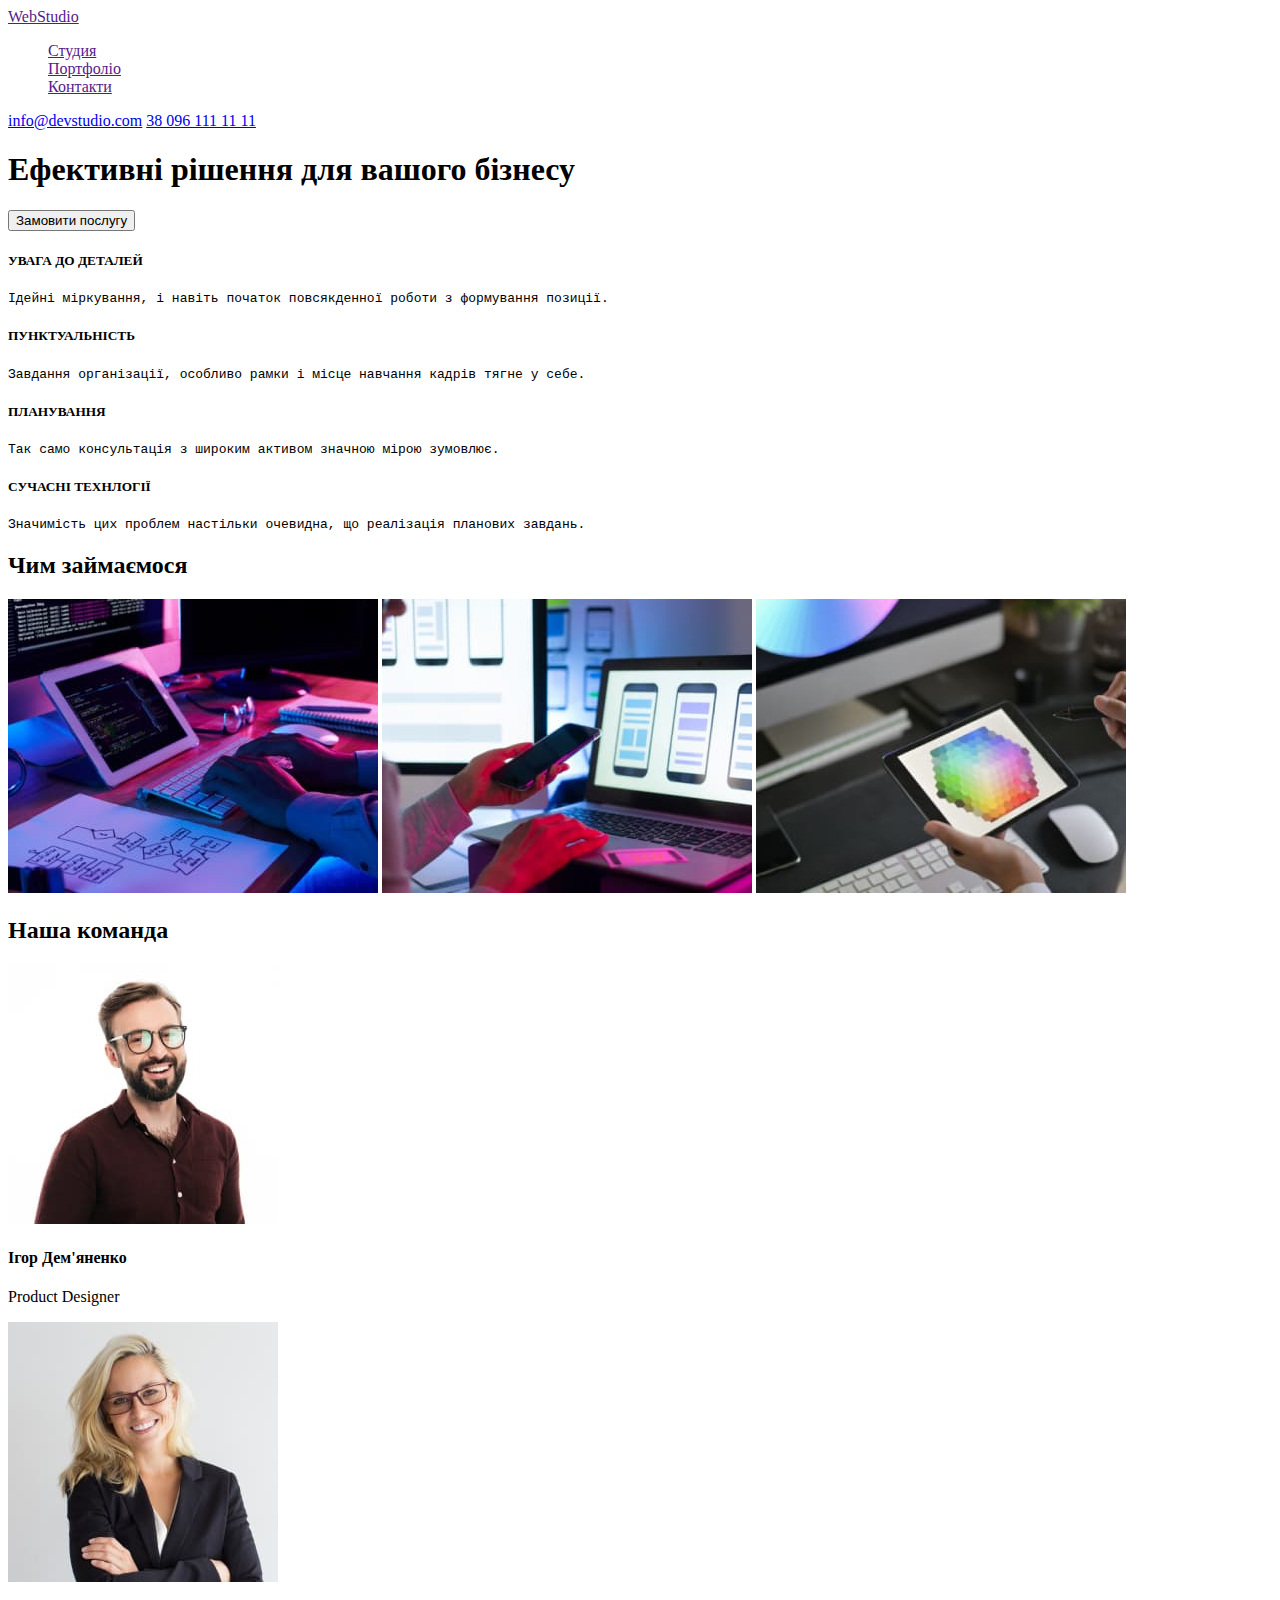
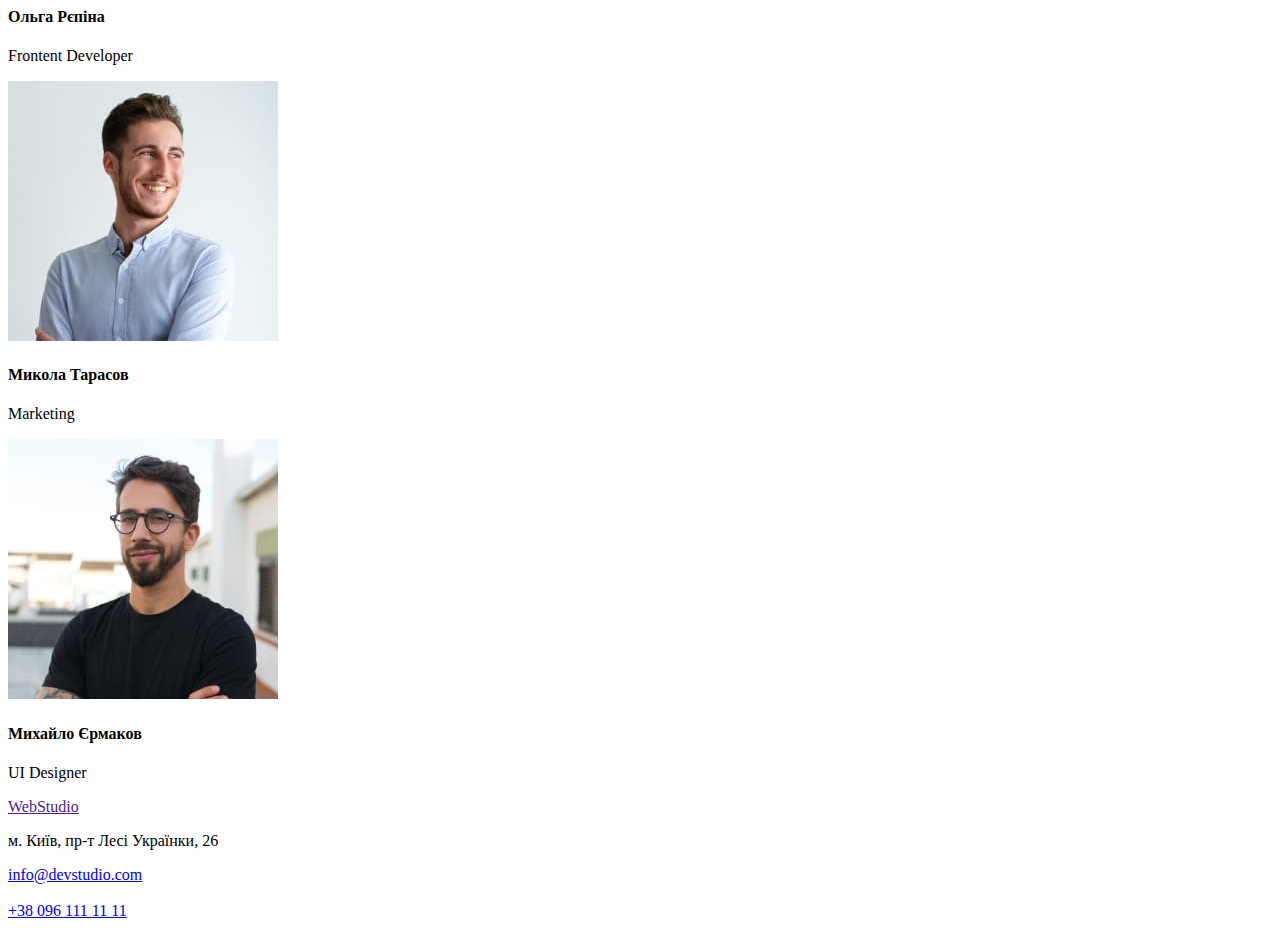
==== index.html @ f6956dd5 "Add files via upload" ====
<!DOCTYPE html>
<html>

<head>
    <meta charset="UTF-8">
    <meta http-equiv="X-UA-Compatible" content="IE=edge">
    <meta name="viewport" content="width=device-width, initial-scale=1.0">
    <title>Главная</title>
</head>

<body>
    <header>
        <a href="">WebStudio</a>
        <nav>
            <ul type="none">
                <li><a href="">Студия</a></li>
                <li><a href="">Портфоліо</a></li>
                <li><a href="">Контакти</a></li>
            </ul>
        </nav>
            <a href="mailto:info@devstudio.com">info@devstudio.com</a>
            <a href="tel:+38 096 111 11 11">38 096 111 11 11</a>
    </header>
    <main>
        <div>
            <h1>Ефективні рішення для вашого бізнесу</h1>
            <button type="button">Замовити послугу</button>
        </div>
        <div>
            <h5>УВАГА ДО ДЕТАЛЕЙ</h5>
            <pre>Ідейні міркування, і навіть початок повсякденної роботи з формування позиції.</pre>
        </div>
        <div>
            <h5>ПУНКТУАЛЬНІСТЬ</h5>
            <pre>Завдання організації, особливо рамки і місце навчання кадрів тягне у себе.</pre>
        </div>
        <div>
            <h5>ПЛАНУВАННЯ</h5>
            <pre>Так само консультація з широким активом значною мірою зумовлює.</pre>
        </div>
        <div>
            <h5>СУЧАСНІ ТЕХНЛОГІЇ</h5>
            <pre>Значимість цих проблем настільки очевидна, що реалізація планових завдань.</pre>
        </div>
        <h2>Чим займаємося</h2>
        <img src="images/img1(1).jpg" wight="370" height="294" />
        <img src="images/img2(1).jpg" wight="370" height="294"/>
        <img src="images/img3(1).jpg" wight="370" height="294" />
        <div>
            <h2>Наша команда</h2>
            <span>
                <img src="images/img1(2).jpg" alt="Ігор Дем'яненко" wight="270" heigth="260" />
                <h4>Ігор Дем'яненко</h4>
                <p>Product Designer</p>
            </span>
            <span>
                <img src="images/img2(2).jpg" alt="Ольга Рєпіна" wight="270" heigth="260" />
                <h4>Ольга Рєпіна</h4>
                <p>Frontent Developer</p>
            </span>
            <span>
                <img src="images/img3(2).jpg" alt="Микола Тарасов" wight="270" heigth="260" />
                <h4>Микола Тарасов</h4>
                <p>Marketing</p>
            </span>
            <span>
                <img src="images/img4(2).jpg" alt="Михайло Єрмаков" wight="270" heigth="260" />
                <h4>Михайло Єрмаков</h4>
                <p>UI Designer</p>
            </span>
        </div>
    </main>
    <footer>
        <div>
            <a href="">WebStudio</a> <br>
            <adress>
                <p>м. Київ, пр-т Лесі Українки, 26</p>
                <a href="mailto:info@devstudio.com">info@devstudio.com</a> <br><br>
                <a href="tel:+38 096 111 11 11">+38 096 111 11 11</a>
            </adress>
        </div>
    </footer>
</body>

</html>
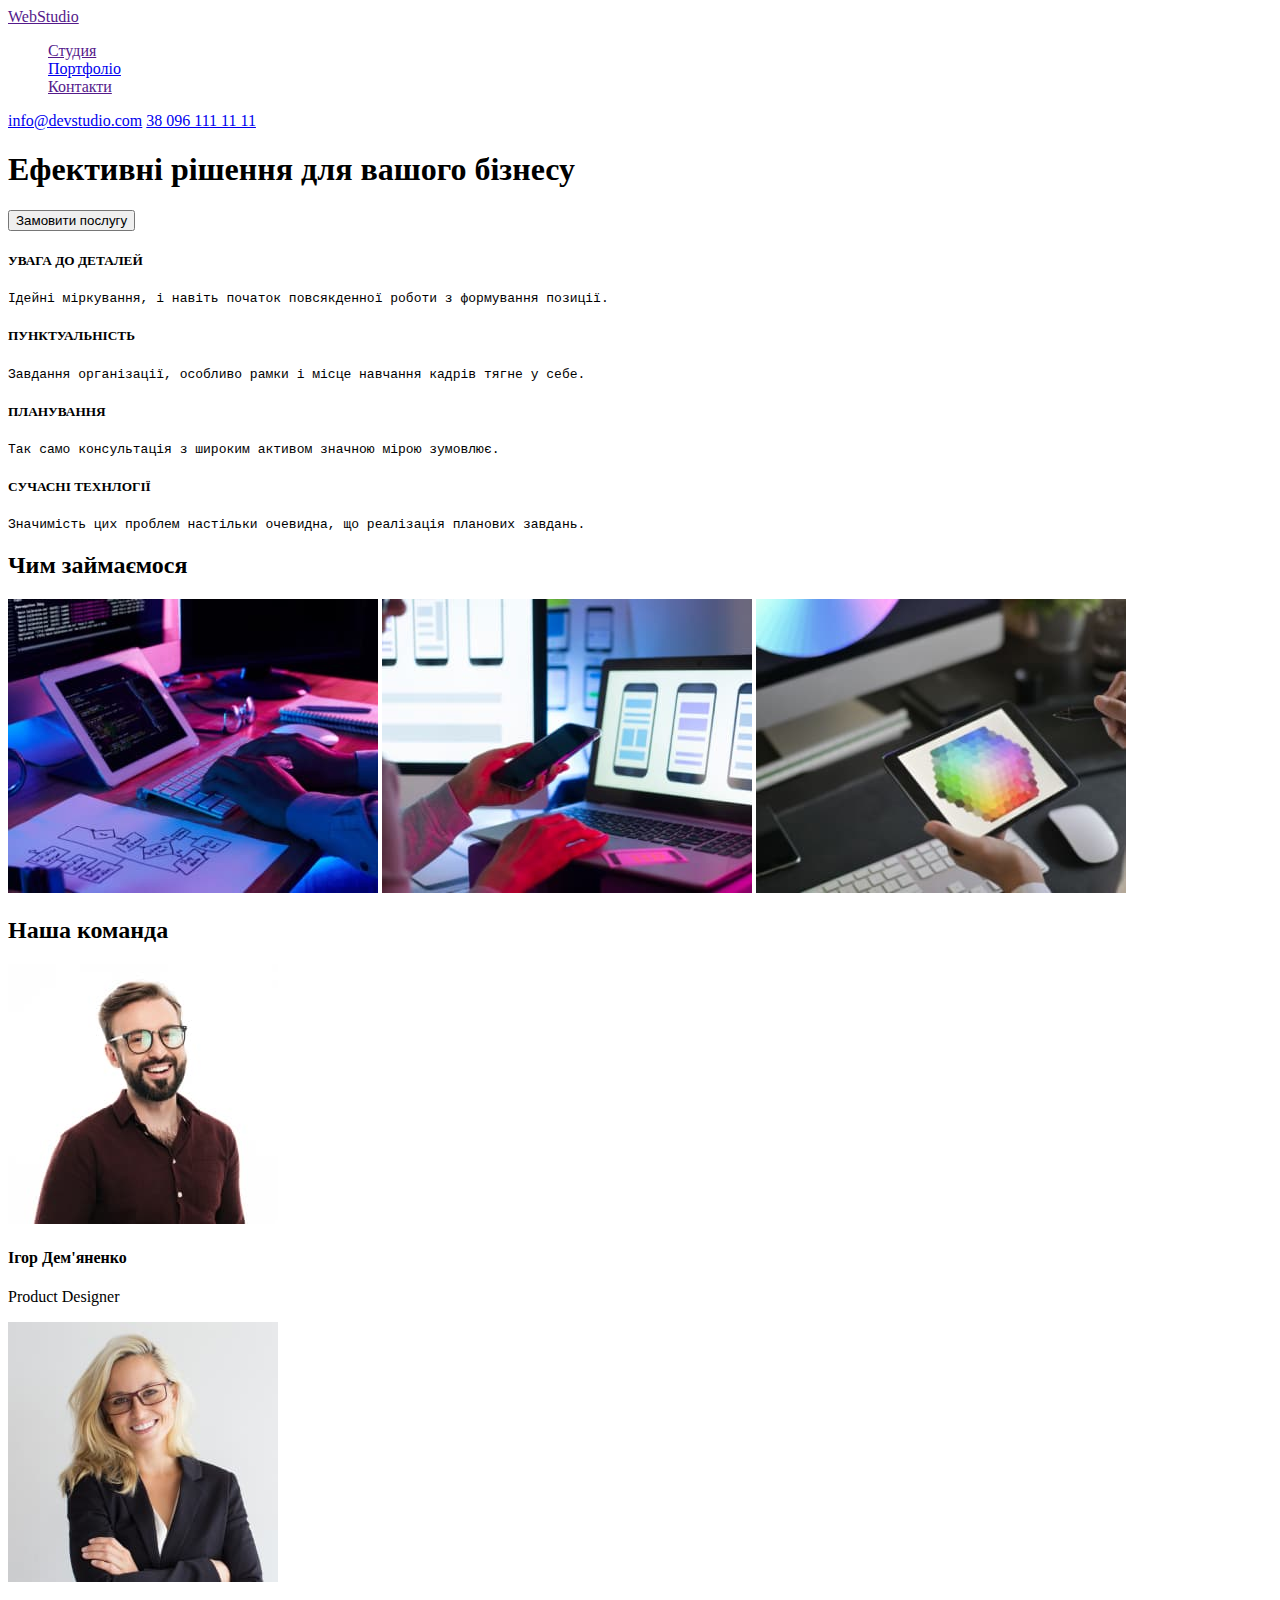
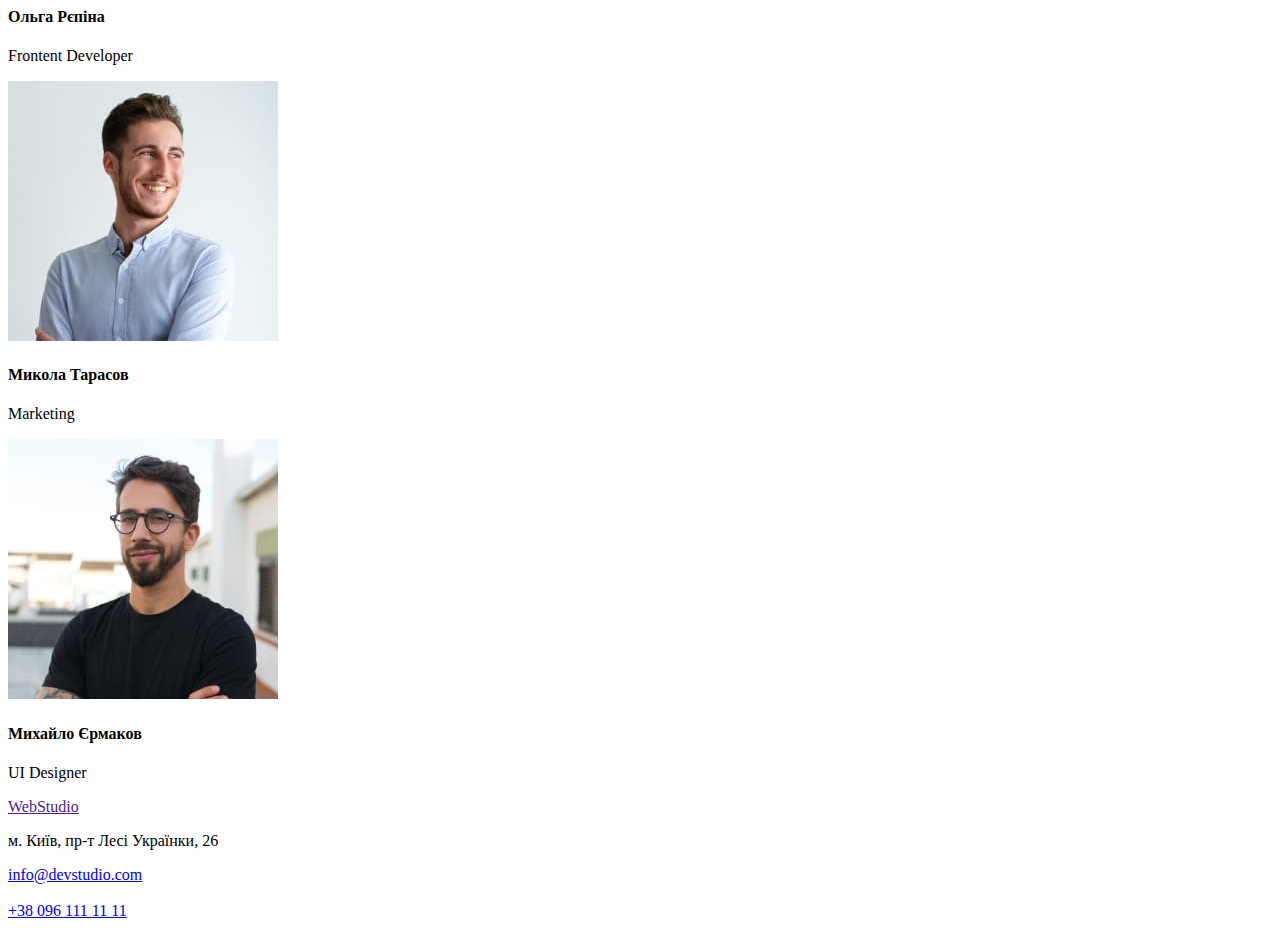
==== commit 698218a8: "Сделал набросок страниц" ====
--- a/index.html
+++ b/index.html
@@ -6,15 +6,17 @@
     <meta http-equiv="X-UA-Compatible" content="IE=edge">
     <meta name="viewport" content="width=device-width, initial-scale=1.0">
     <title>Главная</title>
+
+    <link rel="stylesheet" href="css/style.css">
 </head>
 
 <body>
     <header>
-        <a href="">WebStudio</a>
+        <a class="logo" href="">WebStudio</a>
         <nav>
-            <ul type="none">
+            <ul class="navigation" type="none">
                 <li><a href="">Студия</a></li>
-                <li><a href="">Портфоліо</a></li>
+                <li><a href="portfolio.html">Портфоліо</a></li>
                 <li><a href="">Контакти</a></li>
             </ul>
         </nav>
@@ -22,9 +24,9 @@
             <a href="tel:+38 096 111 11 11">38 096 111 11 11</a>
     </header>
     <main>
-        <div>
+        <div class="">
             <h1>Ефективні рішення для вашого бізнесу</h1>
-            <button type="button">Замовити послугу</button>
+            <button clas="button" type="button">Замовити послугу</button>
         </div>
         <div>
             <h5>УВАГА ДО ДЕТАЛЕЙ</h5>
@@ -46,7 +48,7 @@
         <img src="images/img1(1).jpg" wight="370" height="294" />
         <img src="images/img2(1).jpg" wight="370" height="294"/>
         <img src="images/img3(1).jpg" wight="370" height="294" />
-        <div>
+        <div class="team">
             <h2>Наша команда</h2>
             <span>
                 <img src="images/img1(2).jpg" alt="Ігор Дем'яненко" wight="270" heigth="260" />
@@ -72,7 +74,7 @@
     </main>
     <footer>
         <div>
-            <a href="">WebStudio</a> <br>
+            <a class="logo" href="">WebStudio</a> <br>
             <adress>
                 <p>м. Київ, пр-т Лесі Українки, 26</p>
                 <a href="mailto:info@devstudio.com">info@devstudio.com</a> <br><br>
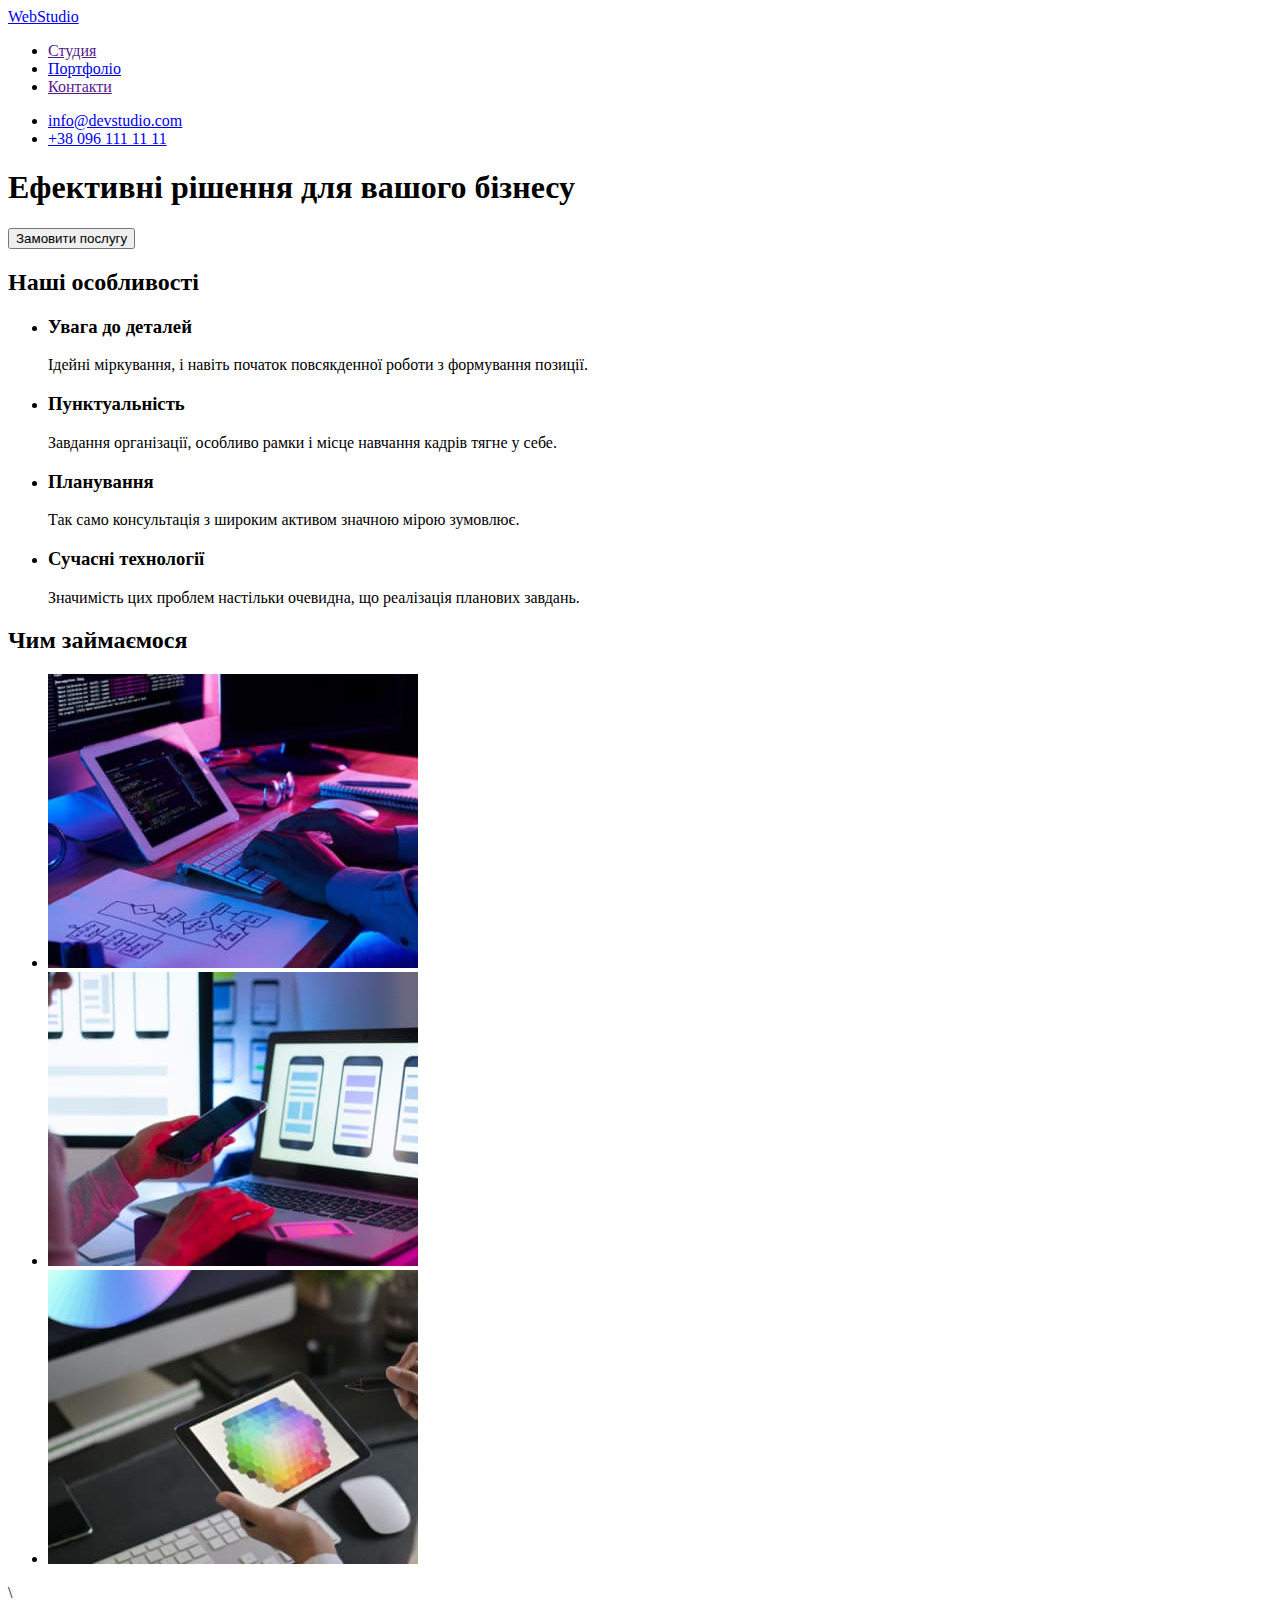
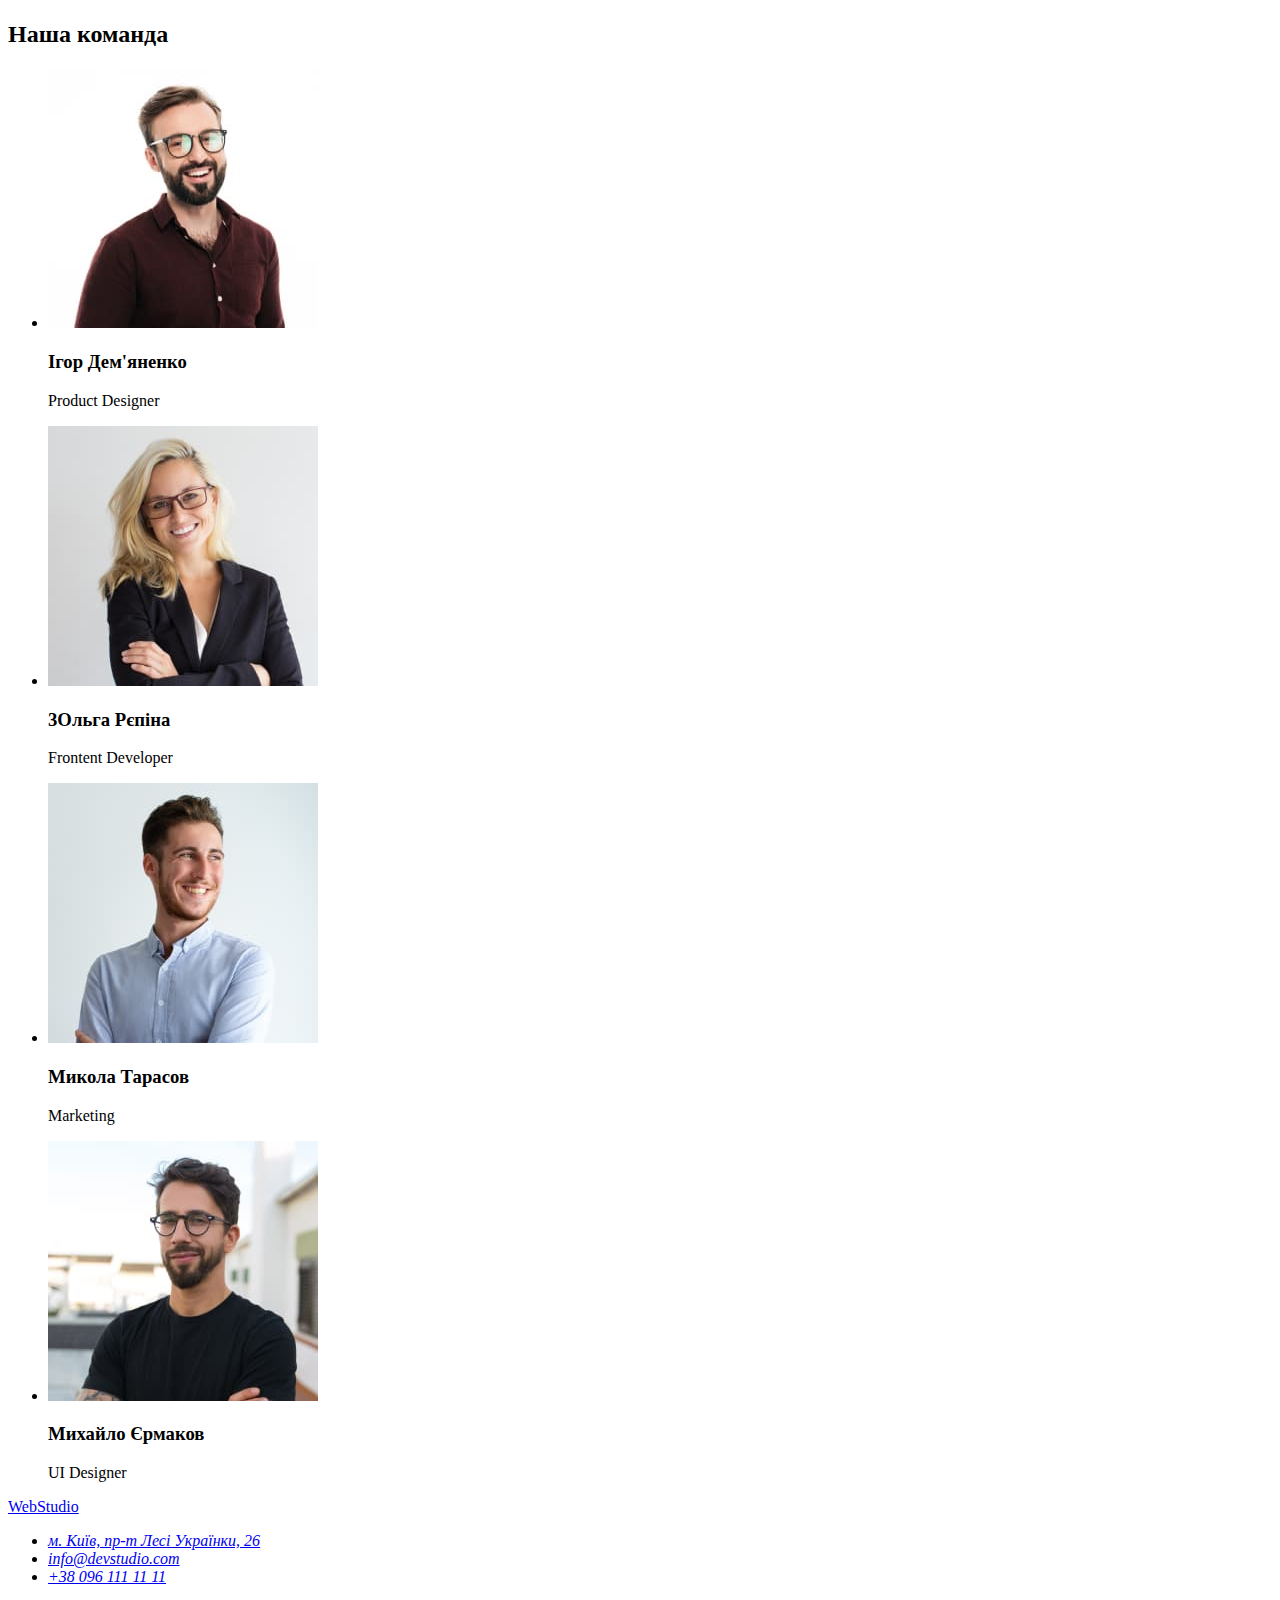
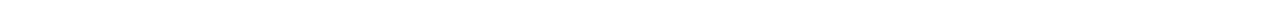
==== commit 7fcb50a7: "Создал наброски сайта" ====
--- a/index.html
+++ b/index.html
@@ -1,86 +1,100 @@
 <!DOCTYPE html>
-<html>
+<html lang="uk">
 
 <head>
     <meta charset="UTF-8">
     <meta http-equiv="X-UA-Compatible" content="IE=edge">
     <meta name="viewport" content="width=device-width, initial-scale=1.0">
     <title>Главная</title>
-
+    
     <link rel="stylesheet" href="css/style.css">
 </head>
 
 <body>
     <header>
-        <a class="logo" href="">WebStudio</a>
         <nav>
-            <ul class="navigation" type="none">
+            <a href="/">WebStudio</a>
+            <ul>
                 <li><a href="">Студия</a></li>
                 <li><a href="portfolio.html">Портфоліо</a></li>
                 <li><a href="">Контакти</a></li>
             </ul>
         </nav>
-            <a href="mailto:info@devstudio.com">info@devstudio.com</a>
-            <a href="tel:+38 096 111 11 11">38 096 111 11 11</a>
+        <ul>
+            <li><a href="mailto:info@devstudio.com">info@devstudio.com</a></li>
+            <li><a href="tel:+380961111111">+38 096 111 11 11</a></li>
+        </ul>
     </header>
     <main>
-        <div class="">
+        <section>
             <h1>Ефективні рішення для вашого бізнесу</h1>
-            <button clas="button" type="button">Замовити послугу</button>
-        </div>
-        <div>
-            <h5>УВАГА ДО ДЕТАЛЕЙ</h5>
-            <pre>Ідейні міркування, і навіть початок повсякденної роботи з формування позиції.</pre>
-        </div>
-        <div>
-            <h5>ПУНКТУАЛЬНІСТЬ</h5>
-            <pre>Завдання організації, особливо рамки і місце навчання кадрів тягне у себе.</pre>
-        </div>
-        <div>
-            <h5>ПЛАНУВАННЯ</h5>
-            <pre>Так само консультація з широким активом значною мірою зумовлює.</pre>
-        </div>
-        <div>
-            <h5>СУЧАСНІ ТЕХНЛОГІЇ</h5>
-            <pre>Значимість цих проблем настільки очевидна, що реалізація планових завдань.</pre>
-        </div>
-        <h2>Чим займаємося</h2>
-        <img src="images/img1(1).jpg" wight="370" height="294" />
-        <img src="images/img2(1).jpg" wight="370" height="294"/>
-        <img src="images/img3(1).jpg" wight="370" height="294" />
-        <div class="team">
+            <button type="button">Замовити послугу</button>
+        </section>
+        <section>
+            <h2>Наші особливості</h2>
+            <ul>
+                <li>
+                    <h3>Увага до деталей</h3>
+                    <p>Ідейні міркування, і навіть початок повсякденної роботи з формування позиції.</p>
+                </li>
+                <li>
+                    <h3>Пунктуальність</h3>
+                    <p>Завдання організації, особливо рамки і місце навчання кадрів тягне у себе.</p>
+                </li>
+                <li>
+                    <h3>Планування</h3>
+                    <p>Так само консультація з широким активом значною мірою зумовлює.</p>
+                </li>
+                <li>
+                    <h3>Сучасні технології</h3>
+                    <p>Значимість цих проблем настільки очевидна, що реалізація планових завдань.</p>
+                </li>
+            </ul>
+        </section>
+        <section>
+            <h2>Чим займаємося</h2>
+            <ul>
+                <li><img src="images/img1(1).jpg" alt="Людина друкує за комп'ютером" width="370" height="294" /></li>
+                <li><img src="images/img2(1).jpg" alt="Людина сидить за ком'ютером і шукає щось в телефоні" width="370"
+                        height="294" /></li>
+                <li><img src="images/img3(1).jpg" alt="Людина вибирає пілітру кольорів" width="370" height="294" /></li>
+            </ul>\
+        </section>
+        <section>
             <h2>Наша команда</h2>
-            <span>
-                <img src="images/img1(2).jpg" alt="Ігор Дем'яненко" wight="270" heigth="260" />
-                <h4>Ігор Дем'яненко</h4>
-                <p>Product Designer</p>
-            </span>
-            <span>
-                <img src="images/img2(2).jpg" alt="Ольга Рєпіна" wight="270" heigth="260" />
-                <h4>Ольга Рєпіна</h4>
-                <p>Frontent Developer</p>
-            </span>
-            <span>
-                <img src="images/img3(2).jpg" alt="Микола Тарасов" wight="270" heigth="260" />
-                <h4>Микола Тарасов</h4>
-                <p>Marketing</p>
-            </span>
-            <span>
-                <img src="images/img4(2).jpg" alt="Михайло Єрмаков" wight="270" heigth="260" />
-                <h4>Михайло Єрмаков</h4>
-                <p>UI Designer</p>
-            </span>
-        </div>
+            <ul>
+                <li>
+                    <img src="images/img1(2).jpg" alt="Ігор Дем'яненко" width="270" height="260" />
+                    <h3>Ігор Дем'яненко</h3>
+                    <p>Product Designer</p>
+                </li>
+                <li>
+                    <img src="images/img2(2).jpg" alt="Ольга Рєпіна" width="270" height="260" />
+                    <h3>3Ольга Рєпіна</h3>
+                    <p>Frontent Developer</p>
+                </li>
+                <li>
+                    <img src="images/img3(2).jpg" alt="Микола Тарасов" width="270" height="260" />
+                    <h3>Микола Тарасов</h3>
+                    <p>Marketing</p>
+                </li>
+                <li>
+                    <img src="images/img4(2).jpg" alt="Михайло Єрмаков" width="270" height="260" />
+                    <h3>Михайло Єрмаков</h3>
+                    <p>UI Designer</p>
+                </li>
+            </ul>
+        </section>
     </main>
     <footer>
-        <div>
-            <a class="logo" href="">WebStudio</a> <br>
-            <adress>
-                <p>м. Київ, пр-т Лесі Українки, 26</p>
-                <a href="mailto:info@devstudio.com">info@devstudio.com</a> <br><br>
-                <a href="tel:+38 096 111 11 11">+38 096 111 11 11</a>
-            </adress>
-        </div>
+        <a href="/">WebStudio</a>
+        <address>
+            <ul>
+                <li><a href="https://goo.gl/maps/a2tSCHuZYyD2cShcA">м. Київ, пр-т Лесі Українки, 26</a></li>
+                <li><a href="mailto:info@devstudio.com">info@devstudio.com</a></li>
+                <li><a href="tel:+380961111111">+38 096 111 11 11</a></li>
+            </ul>
+        </address>
     </footer>
 </body>
 
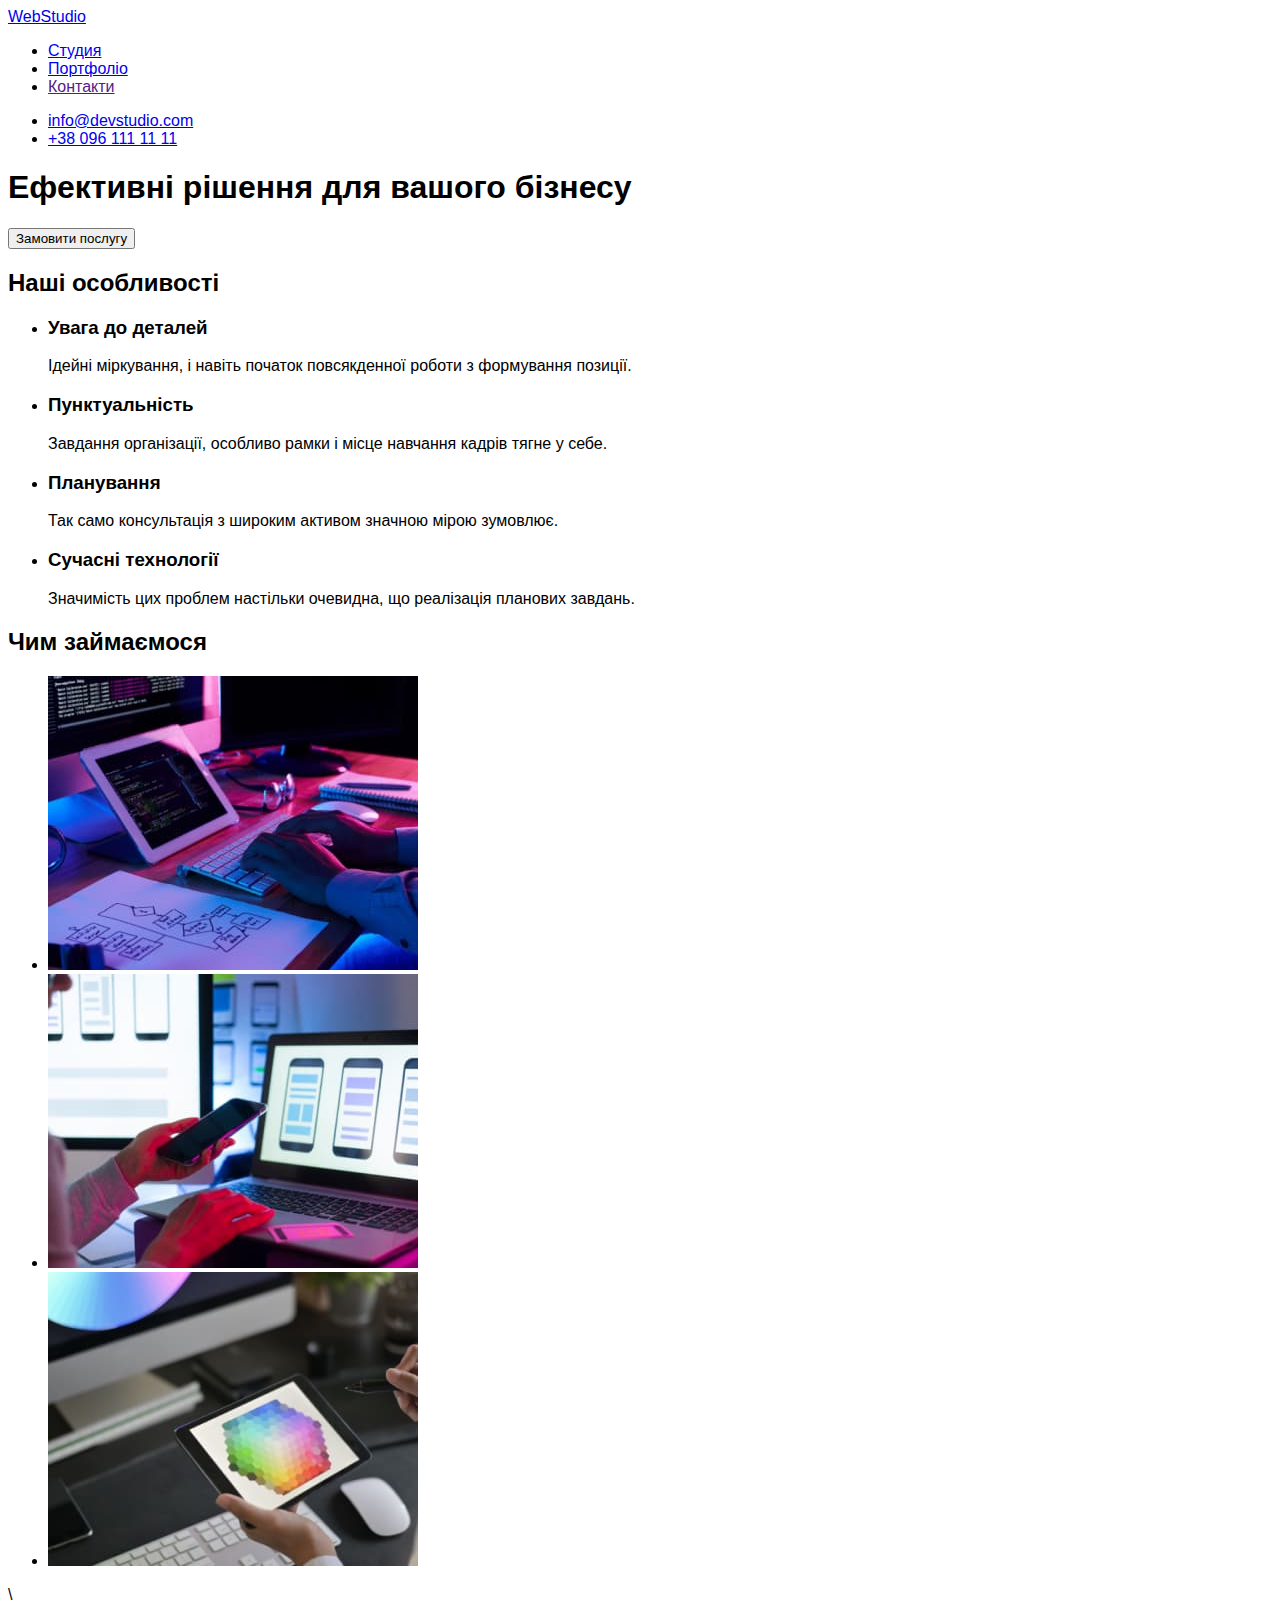
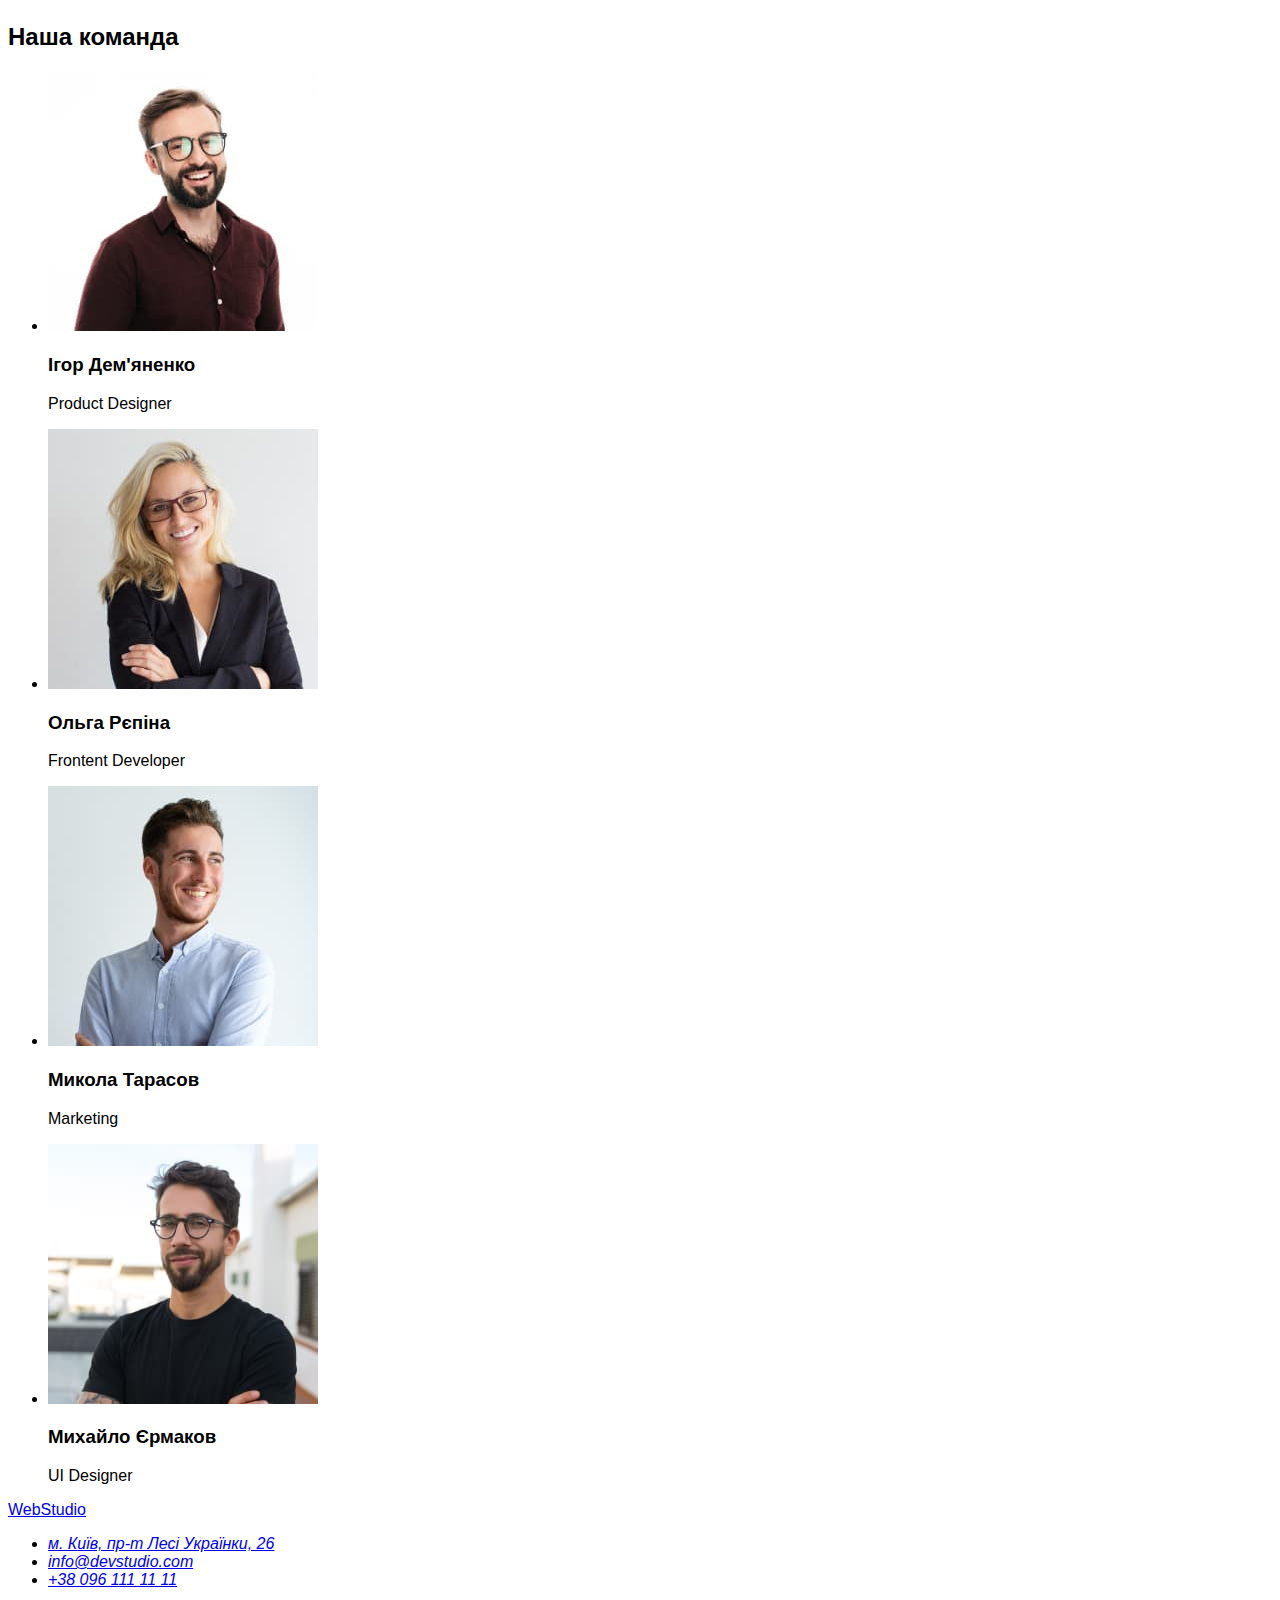
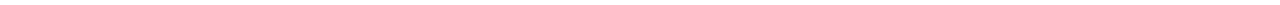
==== commit 6c1c1968: "Добавление классов" ====
--- a/index.html
+++ b/index.html
@@ -6,16 +6,16 @@
     <meta http-equiv="X-UA-Compatible" content="IE=edge">
     <meta name="viewport" content="width=device-width, initial-scale=1.0">
     <title>Главная</title>
-    
+    <link rel="stylesheet" href="https://fonts.google.com/share?selection.family=Raleway:wght@700%7CRoboto:wght@400;500;700;900">
     <link rel="stylesheet" href="css/style.css">
 </head>
 
 <body>
     <header>
         <nav>
-            <a href="/">WebStudio</a>
-            <ul>
-                <li><a href="">Студия</a></li>
+            <a class="logo" href="/">WebStudio</a>
+            <ul class="nav">
+                <li><a href="index.html">Студия</a></li>
                 <li><a href="portfolio.html">Портфоліо</a></li>
                 <li><a href="">Контакти</a></li>
             </ul>
@@ -26,11 +26,11 @@
         </ul>
     </header>
     <main>
-        <section>
-            <h1>Ефективні рішення для вашого бізнесу</h1>
-            <button type="button">Замовити послугу</button>
+        <section class="section-one">
+            <h1 class="lead">Ефективні рішення для вашого бізнесу</h1>
+            <button class="button" type="button">Замовити послугу</button>
         </section>
-        <section>
+        <section class="info">
             <h2>Наші особливості</h2>
             <ul>
                 <li>
@@ -51,35 +51,61 @@
                 </li>
             </ul>
         </section>
-        <section>
+        <section class="info-work">
             <h2>Чим займаємося</h2>
             <ul>
-                <li><img src="images/img1(1).jpg" alt="Людина друкує за комп'ютером" width="370" height="294" /></li>
-                <li><img src="images/img2(1).jpg" alt="Людина сидить за ком'ютером і шукає щось в телефоні" width="370"
-                        height="294" /></li>
-                <li><img src="images/img3(1).jpg" alt="Людина вибирає пілітру кольорів" width="370" height="294" /></li>
+                <li>
+                    <img src="images/img1(1).jpg" 
+                        alt="Людина друкує за комп'ютером" 
+                        width="370" 
+                        height="294" />
+                </li>
+                <li>
+                    <img src="images/img2(1).jpg" 
+                        alt="Людина сидить за ком'ютером і шукає щось в телефоні" 
+                        width="370"
+                        height="294" />
+                </li>
+                <li>
+                    <img src="images/img3(1).jpg" 
+                        alt="Людина вибирає пілітру кольорів" 
+                        width="370" 
+                        height="294" />
+                </li>
             </ul>\
         </section>
-        <section>
+        <section class="section-four">
             <h2>Наша команда</h2>
-            <ul>
+            <ul сlass="team">
                 <li>
-                    <img src="images/img1(2).jpg" alt="Ігор Дем'яненко" width="270" height="260" />
+                    <img src="images/img1(2).jpg" 
+                        alt="Ігор Дем'яненко" 
+                        width="270" 
+                        height="260" />
                     <h3>Ігор Дем'яненко</h3>
                     <p>Product Designer</p>
                 </li>
                 <li>
-                    <img src="images/img2(2).jpg" alt="Ольга Рєпіна" width="270" height="260" />
-                    <h3>3Ольга Рєпіна</h3>
+                    <img src="images/img2(2).jpg" 
+                        alt="Ольга Рєпіна" 
+                        width="270" 
+                        height="260" />
+                    <h3>Ольга Рєпіна</h3>
                     <p>Frontent Developer</p>
                 </li>
                 <li>
-                    <img src="images/img3(2).jpg" alt="Микола Тарасов" width="270" height="260" />
+                    <img src="images/img3(2).jpg" 
+                        alt="Микола Тарасов" 
+                        width="270" 
+                        height="260" />
                     <h3>Микола Тарасов</h3>
                     <p>Marketing</p>
                 </li>
                 <li>
-                    <img src="images/img4(2).jpg" alt="Михайло Єрмаков" width="270" height="260" />
+                    <img src="images/img4(2).jpg" 
+                        alt="Михайло Єрмаков" 
+                        width="270" 
+                        height="260" />
                     <h3>Михайло Єрмаков</h3>
                     <p>UI Designer</p>
                 </li>
@@ -87,10 +113,10 @@
         </section>
     </main>
     <footer>
-        <a href="/">WebStudio</a>
+        <a class="logo" href="/">WebStudio</a>
         <address>
-            <ul>
-                <li><a href="https://goo.gl/maps/a2tSCHuZYyD2cShcA">м. Київ, пр-т Лесі Українки, 26</a></li>
+            <ul class="footer-info">
+                <li><a rel="noopener noreferrer nofollow" target="_blank" href="https://goo.gl/maps/a2tSCHuZYyD2cShcA">м. Київ, пр-т Лесі Українки, 26</a></li>
                 <li><a href="mailto:info@devstudio.com">info@devstudio.com</a></li>
                 <li><a href="tel:+380961111111">+38 096 111 11 11</a></li>
             </ul>
--- a/css/style.css
+++ b/css/style.css
@@ -0,0 +1,3 @@
+body {
+    font-family: Roboto, sans-serif;
+}
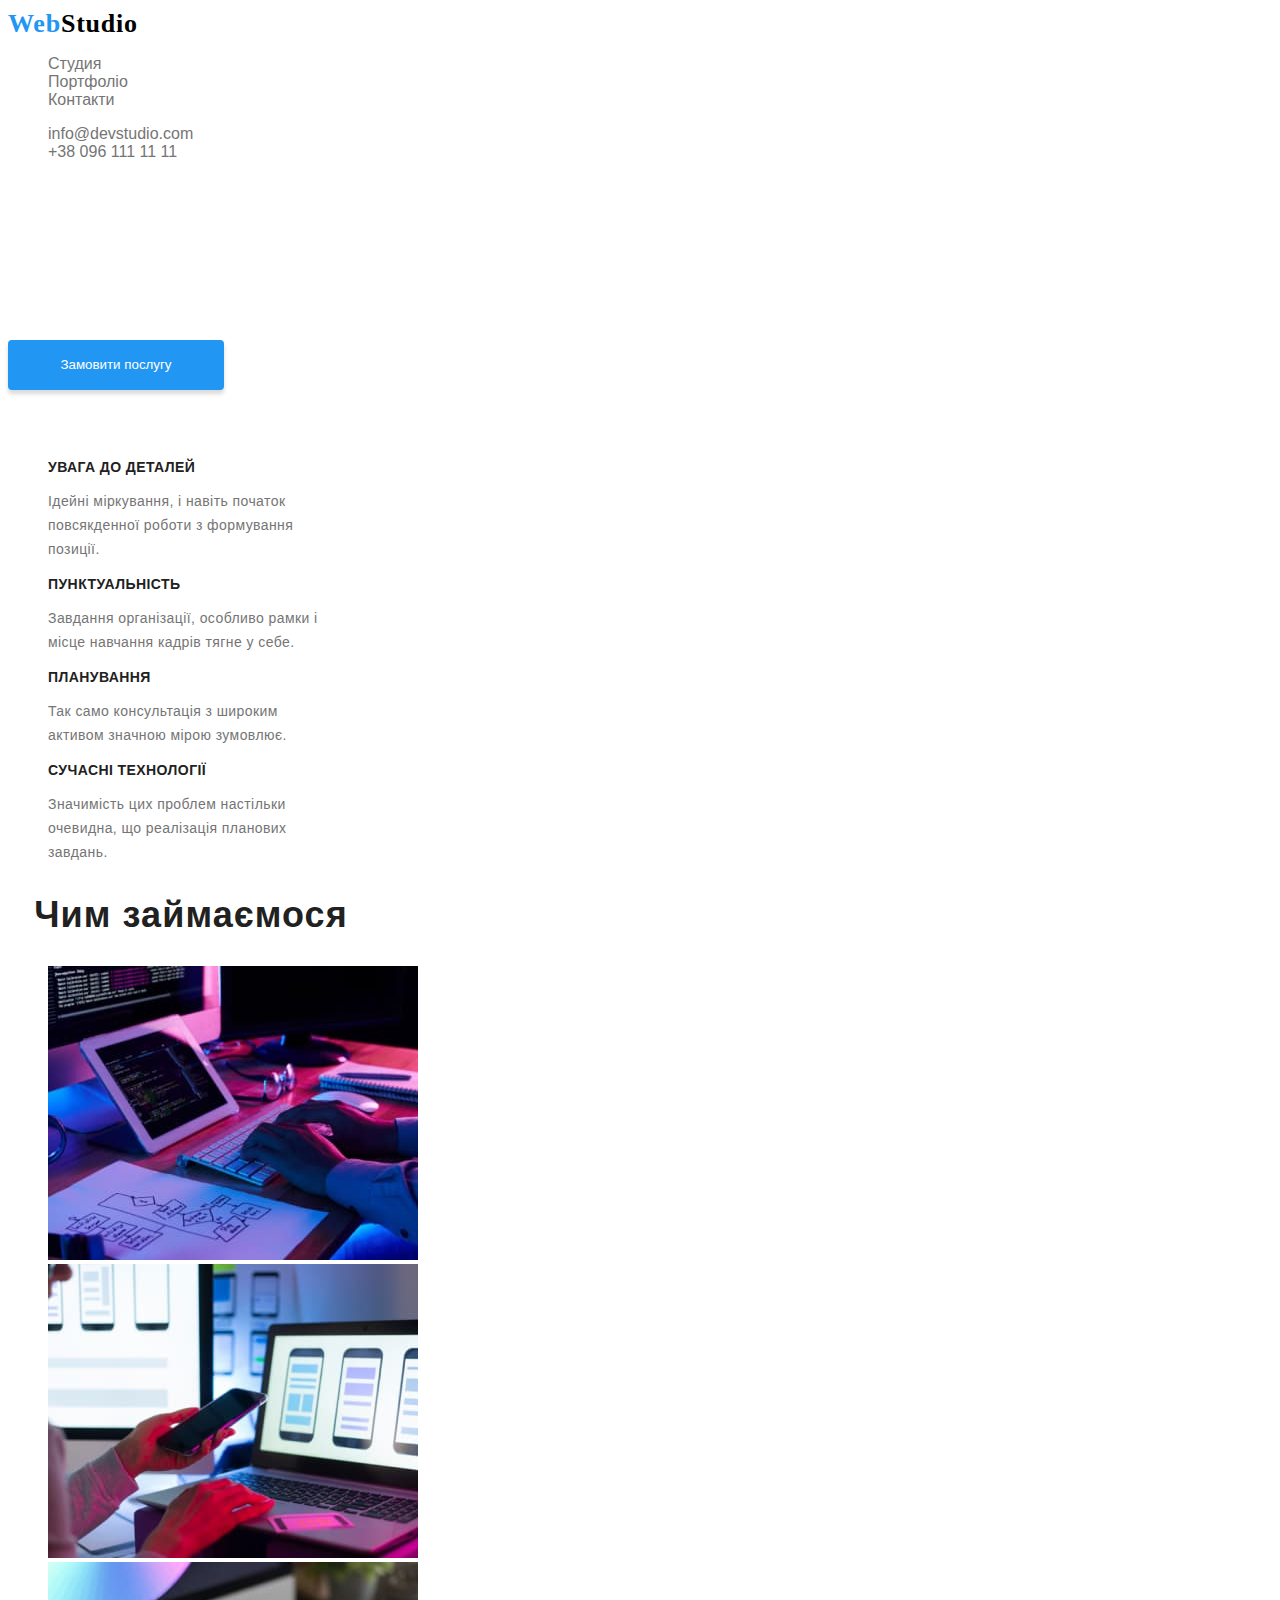
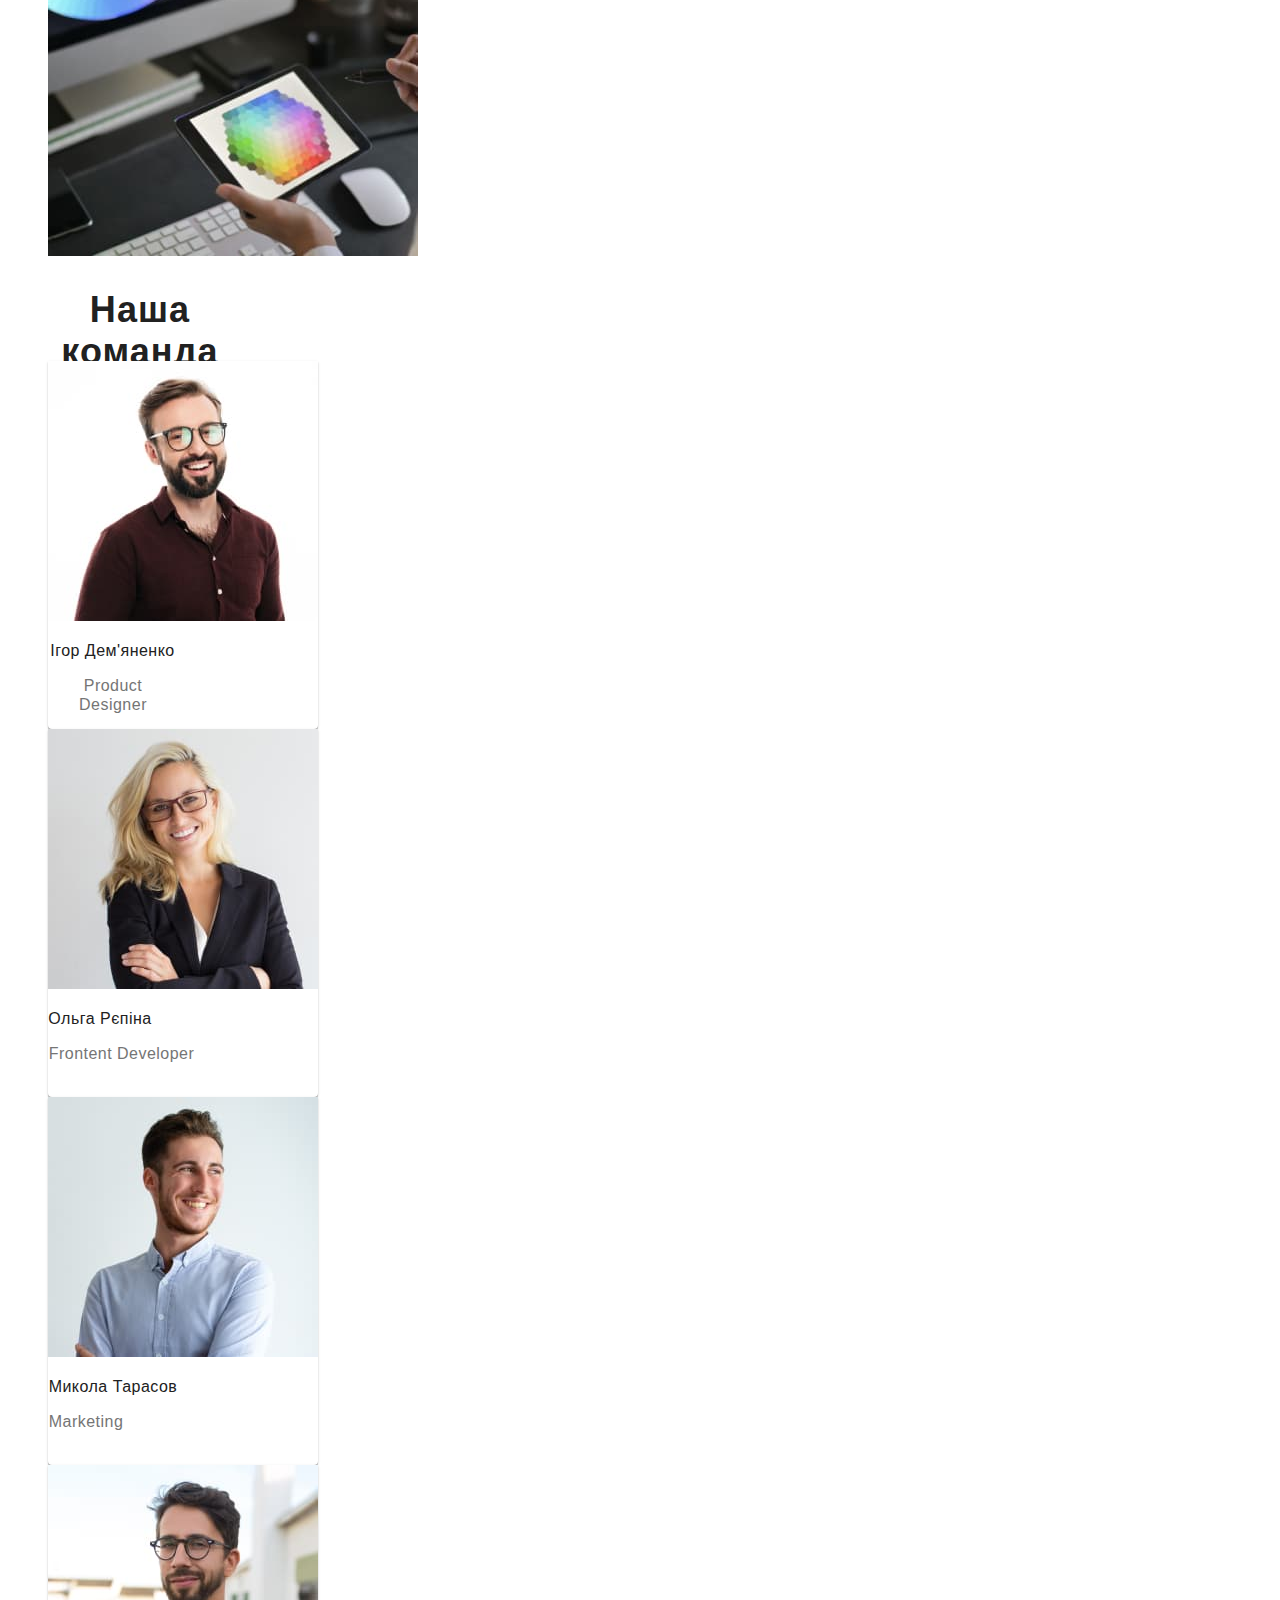
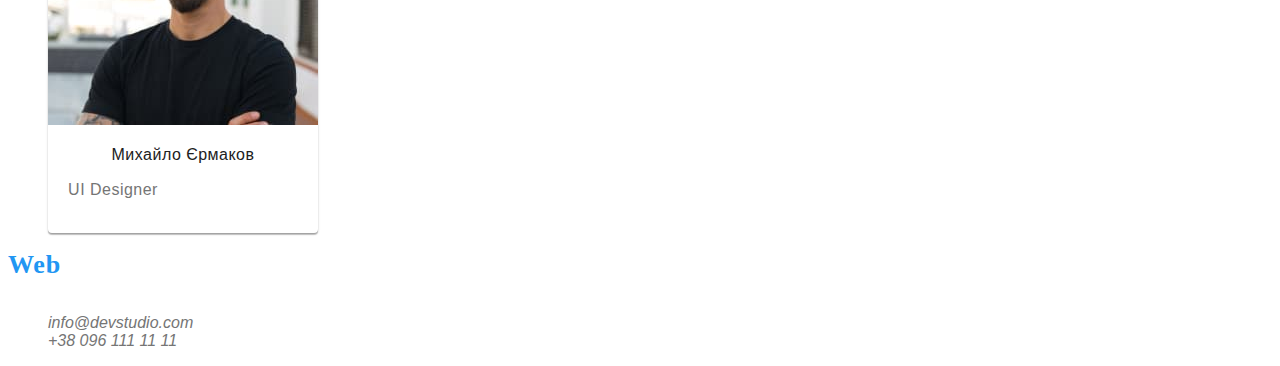
==== commit 7ff8d3f3: "Добавил все стили" ====
--- a/index.html
+++ b/index.html
@@ -13,112 +13,112 @@
 <body>
     <header>
         <nav>
-            <a class="logo" href="/">WebStudio</a>
+            <a class="logo" href="/">Web<span class="logo-color">Studio</span></a>
             <ul class="nav">
-                <li><a href="index.html">Студия</a></li>
-                <li><a href="portfolio.html">Портфоліо</a></li>
-                <li><a href="">Контакти</a></li>
+                <li><a class="link" href="index.html">Студия</a></li>
+                <li><a class="link" href="portfolio.html">Портфоліо</a></li>
+                <li><a class="link" href="">Контакти</a></li>
             </ul>
         </nav>
         <ul>
-            <li><a href="mailto:info@devstudio.com">info@devstudio.com</a></li>
-            <li><a href="tel:+380961111111">+38 096 111 11 11</a></li>
+            <li><a class="link" href="mailto:info@devstudio.com">info@devstudio.com</a></li>
+            <li><a class="link" href="tel:+380961111111">+38 096 111 11 11</a></li>
         </ul>
     </header>
     <main>
         <section class="section-one">
-            <h1 class="lead">Ефективні рішення для вашого бізнесу</h1>
+            <h1 class="section-one-heading">Ефективні рішення для вашого бізнесу</h1>
             <button class="button" type="button">Замовити послугу</button>
         </section>
-        <section class="info">
-            <h2>Наші особливості</h2>
-            <ul>
-                <li>
-                    <h3>Увага до деталей</h3>
-                    <p>Ідейні міркування, і навіть початок повсякденної роботи з формування позиції.</p>
+        <section class="section-two">
+            <h2 class="hedden">Наші особливості</h2>
+            <ul class="info">
+                <li class="section-two-list-one">
+                    <h3 class="section-two-list-one-heading section-two-heading">Увага до деталей</h3>
+                    <p class="section-two-list-one-p section-two-p">Ідейні міркування, і навіть початок повсякденної роботи з формування позиції.</p>
                 </li>
-                <li>
-                    <h3>Пунктуальність</h3>
-                    <p>Завдання організації, особливо рамки і місце навчання кадрів тягне у себе.</p>
+                <li class="section-two-list-two">
+                    <h3 class="section-two-list-two-heading section-two-heading">Пунктуальність</h3>
+                    <p class="section-two-list-two-p section-two-p">Завдання організації, особливо рамки і місце навчання кадрів тягне у себе.</p>
                 </li>
-                <li>
-                    <h3>Планування</h3>
-                    <p>Так само консультація з широким активом значною мірою зумовлює.</p>
+                <li class="section-two-list-tree">
+                    <h3 class="section-two-list-three-heading section-two-heading">Планування</h3>
+                    <p class="section-two-list-three-p section-two-p">Так само консультація з широким активом значною мірою зумовлює.</p>
                 </li>
-                <li>
-                    <h3>Сучасні технології</h3>
-                    <p>Значимість цих проблем настільки очевидна, що реалізація планових завдань.</p>
+                <li class="section-two-list-four">
+                    <h3 class="section-two-list-four-heading section-two-heading">Сучасні технології</h3>
+                    <p class="section-two-list-four-p section-two-p">Значимість цих проблем настільки очевидна, що реалізація планових завдань.</p>
                 </li>
             </ul>
         </section>
-        <section class="info-work">
-            <h2>Чим займаємося</h2>
-            <ul>
-                <li>
-                    <img src="images/img1(1).jpg" 
+        <section class="section-three">
+            <h2 class="section-three-heading">Чим займаємося</h2>
+            <ul class="work">
+                <li class="list-work-one">
+                    <img class="list-work-one-img work-img"src="images/img1(1).jpg" 
                         alt="Людина друкує за комп'ютером" 
                         width="370" 
                         height="294" />
                 </li>
-                <li>
-                    <img src="images/img2(1).jpg" 
+                <li class="list-work-two">
+                    <img class="list-work-two-img work-img" src="images/img2(1).jpg" 
                         alt="Людина сидить за ком'ютером і шукає щось в телефоні" 
                         width="370"
                         height="294" />
                 </li>
-                <li>
-                    <img src="images/img3(1).jpg" 
+                <li class="list-work-tree">
+                    <img class="list-work-three-img work-img" src="images/img3(1).jpg" 
                         alt="Людина вибирає пілітру кольорів" 
                         width="370" 
                         height="294" />
                 </li>
-            </ul>\
+            </ul>
         </section>
         <section class="section-four">
-            <h2>Наша команда</h2>
+            <h2 class="section-four-heading">Наша команда</h2>
             <ul сlass="team">
-                <li>
-                    <img src="images/img1(2).jpg" 
+                <li class="list-user-igor list-user">
+                    <img class="list-user-igor-img list-user-img" src="images/img1(2).jpg" 
                         alt="Ігор Дем'яненко" 
                         width="270" 
                         height="260" />
-                    <h3>Ігор Дем'яненко</h3>
-                    <p>Product Designer</p>
+                    <h3 class="list-user-igor-heading list-user-heading">Ігор Дем'яненко</h3>
+                    <p class="list-user-igor-p list-user-p">Product Designer</p>
                 </li>
-                <li>
-                    <img src="images/img2(2).jpg" 
+                <li class="list-user-olga list-user">
+                    <img class="list-user-olga-img list-user-img" src="images/img2(2).jpg" 
                         alt="Ольга Рєпіна" 
                         width="270" 
                         height="260" />
-                    <h3>Ольга Рєпіна</h3>
-                    <p>Frontent Developer</p>
+                    <h3 class="list-user-olga-heading list-user-heading">Ольга Рєпіна</h3>
+                    <p class="list-user-olga-p list-user-p">Frontent Developer</p>
                 </li>
-                <li>
-                    <img src="images/img3(2).jpg" 
+                <li class="list-user-mykola list-user">
+                    <img class="list-user-mykola-img list-user-img" src="images/img3(2).jpg" 
                         alt="Микола Тарасов" 
                         width="270" 
                         height="260" />
-                    <h3>Микола Тарасов</h3>
-                    <p>Marketing</p>
+                    <h3 class="list-user-mykola-heading list-user-heading">Микола Тарасов</h3>
+                    <p class="list-user-mykola-p list-user-p">Marketing</p>
                 </li>
-                <li>
-                    <img src="images/img4(2).jpg" 
+                <li class="list-user-mikhailo list-user">
+                    <img class="list-user-mikhailo-img list-user-img" src="images/img4(2).jpg" 
                         alt="Михайло Єрмаков" 
                         width="270" 
                         height="260" />
-                    <h3>Михайло Єрмаков</h3>
-                    <p>UI Designer</p>
+                    <h3 class="list-user-mikhailo-heading list-user-heading">Михайло Єрмаков</h3>
+                    <p class="list-user-mikhailo-p list-user-p">UI Designer</p>
                 </li>
             </ul>
         </section>
     </main>
     <footer>
-        <a class="logo" href="/">WebStudio</a>
+        <a class="logo" href="/">Web<span class="logo-footer-color">Studio</span></a>
         <address>
             <ul class="footer-info">
-                <li><a rel="noopener noreferrer nofollow" target="_blank" href="https://goo.gl/maps/a2tSCHuZYyD2cShcA">м. Київ, пр-т Лесі Українки, 26</a></li>
-                <li><a href="mailto:info@devstudio.com">info@devstudio.com</a></li>
-                <li><a href="tel:+380961111111">+38 096 111 11 11</a></li>
+                <li><a class="link-map" rel="noopener noreferrer nofollow" target="_blank" href="https://goo.gl/maps/a2tSCHuZYyD2cShcA">м. Київ, пр-т Лесі Українки, 26</a></li>
+                <li><a class="link" href="mailto:info@devstudio.com">info@devstudio.com</a></li>
+                <li><a class="link" href="tel:+380961111111">+38 096 111 11 11</a></li>
             </ul>
         </address>
     </footer>
--- a/css/style.css
+++ b/css/style.css
@@ -1,3 +1,408 @@
 body {
     font-family: Roboto, sans-serif;
-}
+    color: #FFFFFF;
+}
+.logo {
+        width: 145px;
+        height: 31px;
+        left: 215px;
+        top: 24px;
+    
+        font-family: 'Raleway';
+        font-weight: 700;
+        font-size: 26px;
+        line-height: 31px;
+        text-decoration: none;
+    
+        letter-spacing: 0.03em;
+    
+        color: #2196F3;
+}
+.logo:hover, .link:focus {
+    text-decoration: underline;
+}
+.logo-color {
+    color: #000000
+}
+.link {
+    color: #757575;
+    text-decoration: none;
+}
+.link:hover, .link:focus {
+    color: #2196F3;
+    text-decoration: underline;
+}
+
+/* Головна */ 
+/*1 секція */
+.section-one-heading {
+        width: 696px;
+        height: 120px;
+        left: 452px;
+        top: 280px;
+        font-weight: 900;
+        font-size: 44px;
+        line-height: 60px;
+        text-align: center;
+        letter-spacing: 0.06em;
+        text-transform: uppercase;
+        color: #FFFFFF;
+}
+.button {
+    width: 216px;
+    height: 50px;
+    left: 692px;
+    top: 430px;
+    color: #FFFFFF;
+    background: #2196F3;
+    box-shadow: 0px 4px 4px rgba(0, 0, 0, 0.15);
+    border-radius: 4px;
+    border:none;
+    cursor: pointer;
+}
+
+/* 2 секція */
+.section-two-heading {
+        width: 270px;
+        height: 16px;
+        top: 774px;
+        font-weight: 700;
+        font-size: 14px;
+        line-height: 16px;
+        letter-spacing: 0.03em;
+        text-transform: uppercase;
+        color: #212121;
+}
+.section-two-list-one-heading {
+    left: 215px;
+}
+.section-two-list-two-heading {
+    left: 515px;
+}
+.section-two-list-three-heading {
+    left: 815px;
+}
+.section-two-list-four-heading {
+    left: 1115px;
+}
+.section-two-p {
+        width: 270px;
+        top: 800px;
+        font-size: 14px;
+        line-height: 24px;
+        letter-spacing: 0.03em; 
+        color: #757575;
+}
+.section-two-list-one-p {
+    height: 72px;
+    left: 215px;
+}
+.section-two-list-two-p {
+    height: 48px;
+    left: 515px;
+}
+.section-two-list-three-p {
+    height: 48px;
+    left: 815px;
+}
+.section-two-list-four-p {
+    height: 72px;
+    left: 1115px;
+}
+
+/* 3 секція */
+.section-three-heading {
+        width: 366px;
+        height: 42px;
+        left: 617px;
+        top: 966px;
+        font-weight: 700;
+        font-size: 36px;
+        line-height: 42px;
+        text-align: center;
+        letter-spacing: 0.03em;
+        color: #212121;
+}
+.work-img {
+        width: 370px;
+        height: 294px;
+        top: 1058px;
+}
+.list-work-one-img {
+    left: 215px;
+}
+.list-work-two-img {
+    left: 615px;
+}
+.list-work-three-img {
+    left: 1015px;
+}
+
+/* 4 секція */
+.section-four-heading {
+        width: 264px;
+        height: 42px;
+        left: 668px;
+        top: 1540px;
+        font-weight: 700;
+        font-size: 36px;
+        line-height: 42px;
+        text-align: center;
+        letter-spacing: 0.03em;
+    
+        color: #212121;
+}
+.list-user {
+        width: 270px;
+        height: 368px;
+        top: 1632px;
+        background: #FFFFFF;    
+        box-shadow: 0px 1px 3px rgba(0, 0, 0, 0.12), 0px 1px 1px rgba(0, 0, 0, 0.14), 0px 2px 1px rgba(0, 0, 0, 0.2);
+        border-radius: 0px 0px 4px 4px;
+}
+.list-user-igor {
+    left: 215px;
+}
+.list-user-olga {
+    left: 515px;
+}
+.list-user-mykola {
+    left: 815px;
+}
+.list-user-mikhailo {
+    left: 1115px;
+}
+.list-user-heading {
+        height: 19px;
+        top: 1922px;
+        font-weight: 500;
+        font-size: 16px;
+        line-height: 19px;
+        text-align: center;
+        letter-spacing: 0.03em;
+        color: #212121;
+}
+.list-user-igor-heading {
+    width: 129px;
+    left: 286px;
+}
+.list-user-olga-heading {
+    width: 104px;
+    left: 598px;
+}
+.list-user-mykola-heading {
+    width: 130px;
+    left: 885px;
+}
+.list-user-mikhail-heading {
+    width: 145px;
+    left: 1178px;
+}
+.list-user-p {
+    width: 130px;
+        height: 19px;
+        left: 285px;
+        top: 1951px;
+        font-size: 16px;
+        line-height: 19px;
+        text-align: center;
+        letter-spacing: 0.03em;
+        color: #757575;
+}
+.list-user-igor-p {
+    width: 130px;
+    left: 285px;
+}
+.list-user-olga-p {
+    width: 147px;
+    left: 577px;
+}
+.list-user-mykola-p {
+    width: 76px;
+    left: 912px;
+}
+.list-user-mikhail-p {
+    width: 87px;
+    left: 1207px;
+}
+/* Портфоліо*/
+.button-portfolio {  
+        width: 125px;
+        height: 38px;
+        left: 593px;
+        top: 174px;
+        background: #F5F4FA;
+        border-radius: 4px;    
+        border: none;   
+        cursor: pointer;
+}
+.button-portfolio:active {
+    color: #FFFFFF;
+    background: #2196F3;   
+}
+.button-portfolio-one {
+    width: 73px;
+    left: 512px;
+}
+.button-portfolio-two {
+    width: 125px;
+    left: 593px;
+}
+.button-portfolio-three {
+    width: 112px;
+    left: 726px;
+}
+.button-portfolio-four {
+    width: 103px;
+    left: 846px;
+}
+.button-portfolio-five {
+    width: 130px;
+    left: 957px;
+}
+.list {
+        width: 370px;
+        height: 404px;
+        background: #FFFFFF;
+        border: 1px solid #EEEEEE;
+}
+.list-one {
+    left: 215px;
+    top: 262px;
+}
+.list-two {
+    left: 615px;
+    top: 262px;
+} 
+.list-tree {
+    left: 1015px;
+    top: 262px;
+}
+.list-four {
+    left: 215px;
+    top: 696px;
+}
+.list-five {
+    left: 615px;
+    top: 696px;
+}
+.list-six {
+    left: 1015px;
+    top: 696px;
+}
+.list-seven {
+    left: 215px;
+    top: 1130px;
+}
+.list-eight {
+    left: 615px;
+    top: 1130px;
+}
+.list-nine {
+    left: 1015px;
+    top: 1130px;
+}
+.list-heading {
+        width: 322px;
+        height: 36px;
+        font-weight: 700;
+        font-size: 18px;
+        line-height: 36px;
+        letter-spacing: 0.06em;
+        color: #212121;
+}
+.list-one-heading {
+        left: 239px;
+        top: 576px;
+}
+.list-two-heading {
+    left: 639px;
+    top: 576px;
+} 
+.list-three-heading {
+    left: 1039px;
+    top: 576px;
+}
+.list-four-heading {
+    left: 239px;
+    top: 1010;
+}
+.list-five-heading {
+    left: 639px;
+    top: 1010px;
+}
+.list-six-heading {
+    left: 1039px;
+    top: 1010px;
+}
+.list-seven-heading {
+    left: 239px;
+    top: 1444px;
+}
+.list-eight-heading {
+    left: 639px;
+    top: 1444px;
+}
+.list-nine-heading {
+    left: 1030px;
+    top: 1444px;
+}
+.list-p {
+        width: 322px;
+        height: 30px;
+        font-weight: 400;
+        font-size: 16px;
+        line-height: 30px;
+        letter-spacing: 0.03em;
+        color: #757575;
+}
+.list-one-p {
+    left: 239px;
+    top: 616px;
+}
+.list-two-p {
+    left: 639px;
+    top: 616px;
+}
+.list-three-p {
+    left: 1039px;
+    top: 616px;
+}
+.list-four-p {
+    left: 239px;
+    top: 1050px;
+}
+.list-five-p {
+    left: 639px;
+    top: 1050px;
+}
+.list-six-p {
+    left: 1039px;
+    top: 1050px;
+}
+.list-seven-p {
+    left: 239px;
+    top: 1484px;
+}
+.list-eight-p {
+    left: 639px;
+    top: 1484px;
+}
+.list-nine-p {
+    left: 1039px;
+    top: 1484px;
+}
+
+
+/* Футер */
+
+.logo-footer-color {
+    color: #FFFFFF;
+}
+.link-map {
+    color: #FFFFFF;
+    text-decoration: none;
+}    
+.link-map:hover, .link-map:focus {
+    text-decoration: underline #2196F3;
+}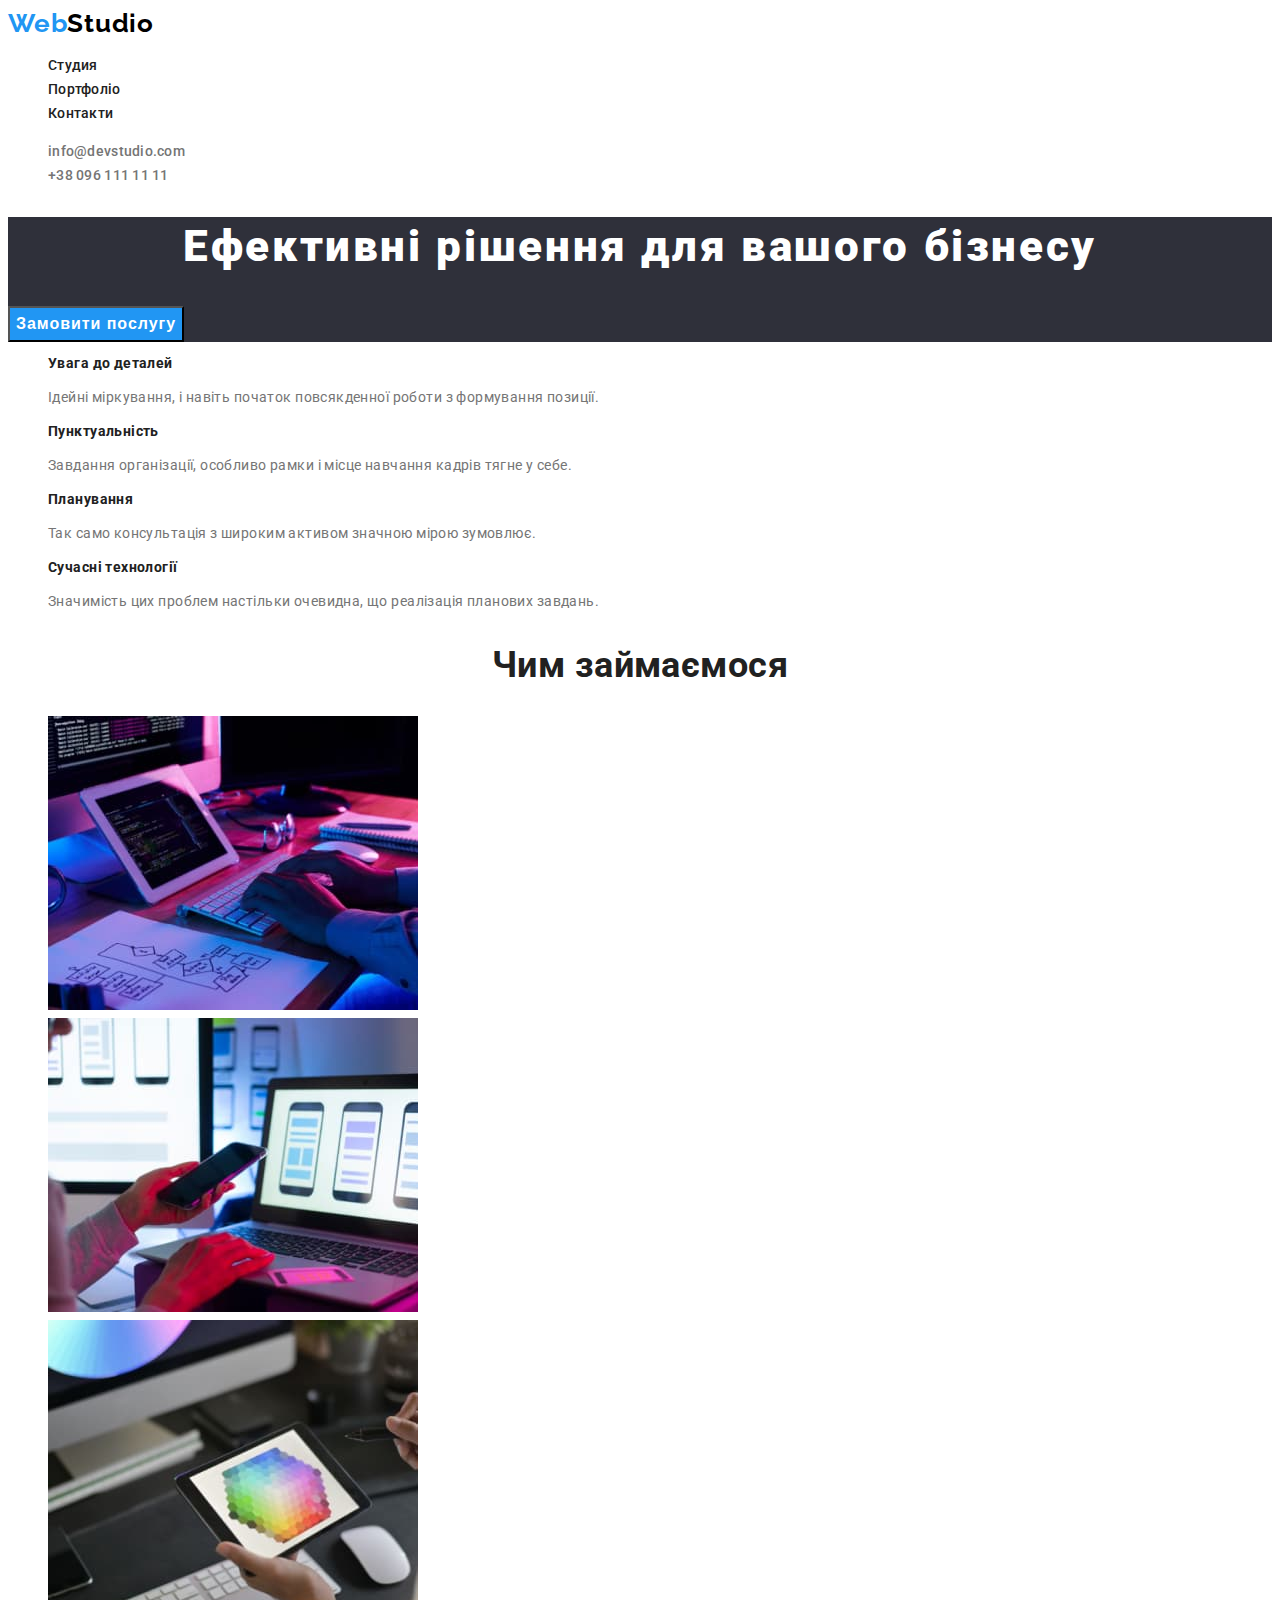
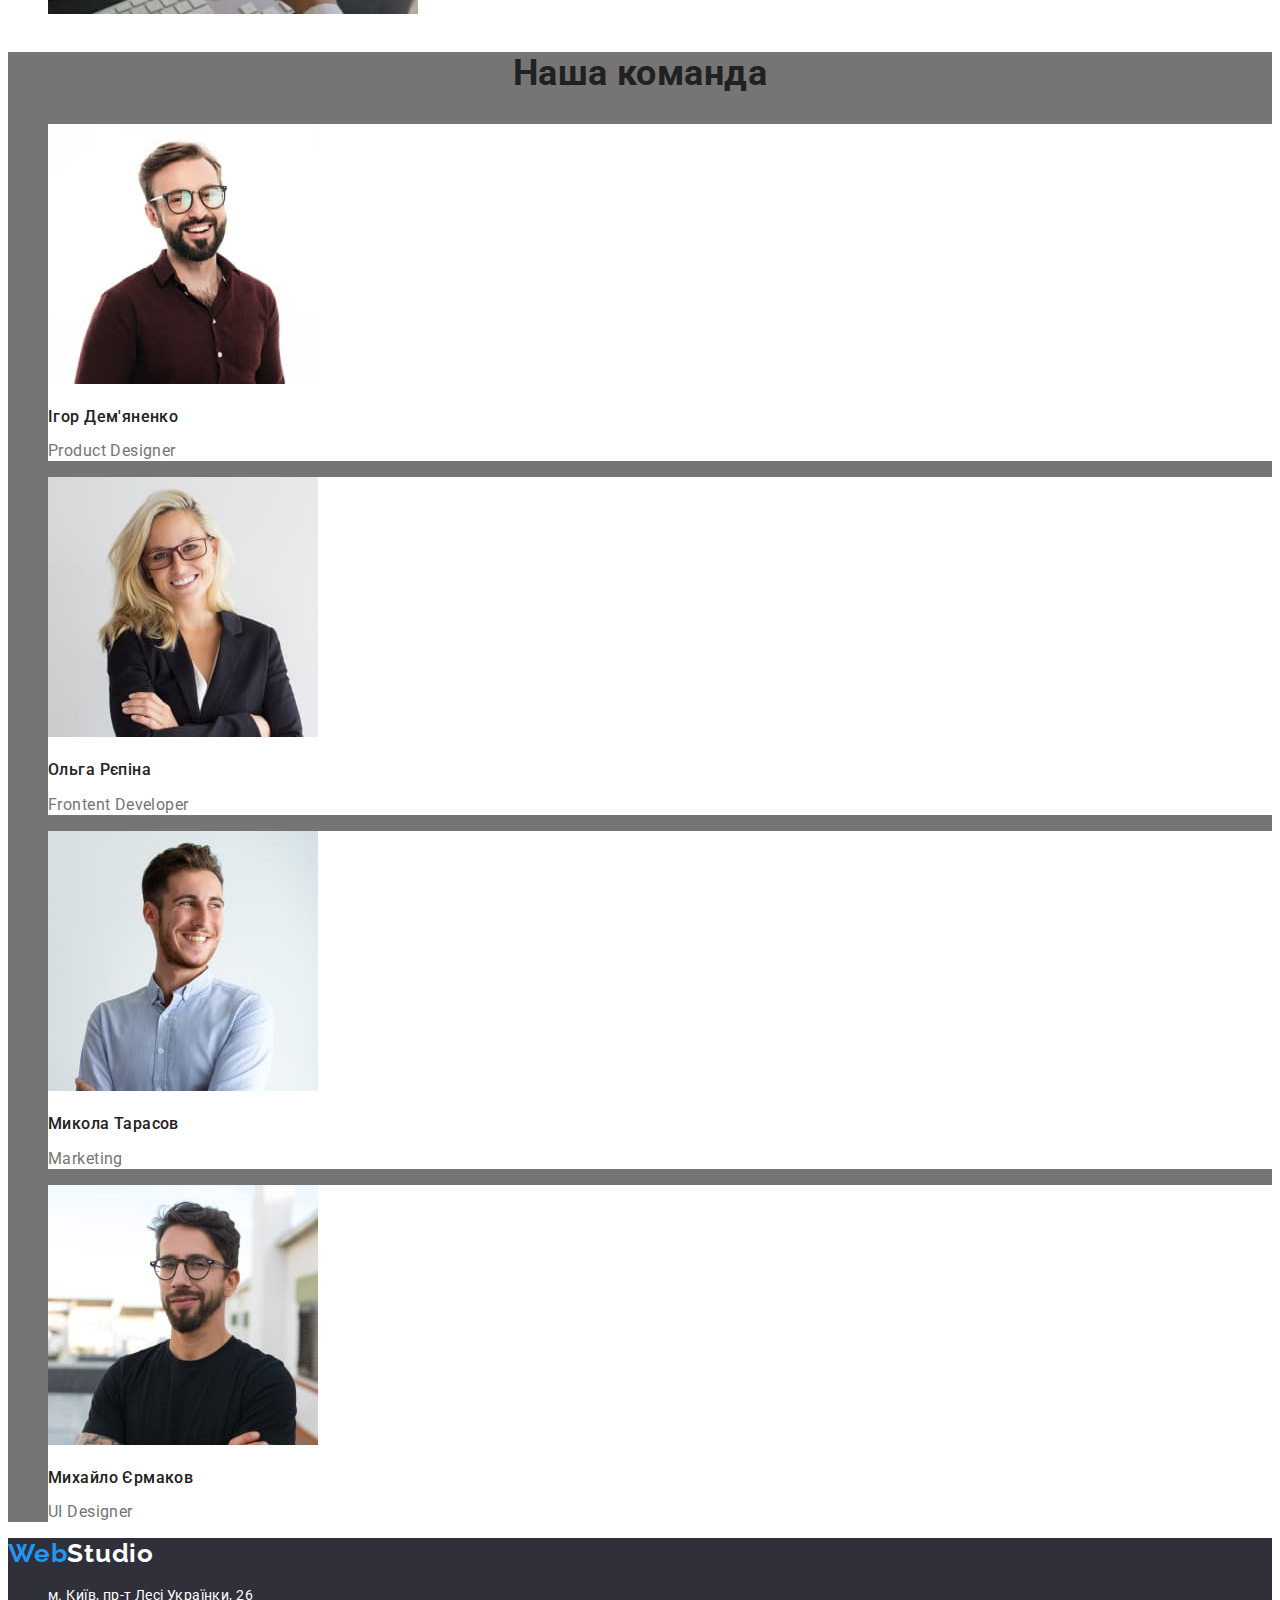
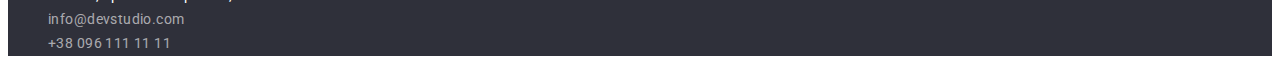
==== commit 6e03f90f: "Исправил ошибки с видео ментора" ====
--- a/index.html
+++ b/index.html
@@ -6,7 +6,7 @@
     <meta http-equiv="X-UA-Compatible" content="IE=edge">
     <meta name="viewport" content="width=device-width, initial-scale=1.0">
     <title>Главная</title>
-    <link rel="stylesheet" href="https://fonts.google.com/share?selection.family=Raleway:wght@700%7CRoboto:wght@400;500;700;900">
+    <link rel="stylesheet" href="https://fonts.googleapis.com/css2?family=Raleway:wght@700&family=Roboto:wght@400;500;700;900&display=swap">
     <link rel="stylesheet" href="css/style.css">
 </head>
 
@@ -15,99 +15,103 @@
         <nav>
             <a class="logo" href="/">Web<span class="logo-color">Studio</span></a>
             <ul class="nav">
-                <li><a class="link" href="index.html">Студия</a></li>
-                <li><a class="link" href="portfolio.html">Портфоліо</a></li>
-                <li><a class="link" href="">Контакти</a></li>
+                <li><a class="link-nav" href="index.html">Студия</a></li>
+                <li><a class="link-nav" href="portfolio.html">Портфоліо</a></li>
+                <li><a class="link-nav" href="">Контакти</a></li>
             </ul>
         </nav>
         <ul>
-            <li><a class="link" href="mailto:info@devstudio.com">info@devstudio.com</a></li>
-            <li><a class="link" href="tel:+380961111111">+38 096 111 11 11</a></li>
+            <li><a class="connection" href="mailto:info@devstudio.com">info@devstudio.com</a></li>
+            <li><a class="connection" href="tel:+380961111111">+38 096 111 11 11</a></li>
         </ul>
     </header>
-    <main>
-        <section class="section-one">
-            <h1 class="section-one-heading">Ефективні рішення для вашого бізнесу</h1>
+    <main> 
+        <!-- Герой -->
+        <section class="hero">
+            <h1 class="title">Ефективні рішення для вашого бізнесу</h1>
             <button class="button" type="button">Замовити послугу</button>
         </section>
-        <section class="section-two">
-            <h2 class="hedden">Наші особливості</h2>
-            <ul class="info">
-                <li class="section-two-list-one">
-                    <h3 class="section-two-list-one-heading section-two-heading">Увага до деталей</h3>
-                    <p class="section-two-list-one-p section-two-p">Ідейні міркування, і навіть початок повсякденної роботи з формування позиції.</p>
+        <!-- Особоливості -->
+        <section class="section">
+            <h2 class="visually-hidden">Наші особливості</h2>
+            <ul class="list-info">
+                <li>
+                    <h3 class="list-title">Увага до деталей</h3>
+                    <p class="list-text">Ідейні міркування, і навіть початок повсякденної роботи з формування позиції.</p>
                 </li>
-                <li class="section-two-list-two">
-                    <h3 class="section-two-list-two-heading section-two-heading">Пунктуальність</h3>
-                    <p class="section-two-list-two-p section-two-p">Завдання організації, особливо рамки і місце навчання кадрів тягне у себе.</p>
+                <li>
+                    <h3 class="list-title">Пунктуальність</h3>
+                    <p class="list-text">Завдання організації, особливо рамки і місце навчання кадрів тягне у себе.</p>
                 </li>
-                <li class="section-two-list-tree">
-                    <h3 class="section-two-list-three-heading section-two-heading">Планування</h3>
-                    <p class="section-two-list-three-p section-two-p">Так само консультація з широким активом значною мірою зумовлює.</p>
+                <li>
+                    <h3 class="list-title">Планування</h3>
+                    <p class="list-text">Так само консультація з широким активом значною мірою зумовлює.</p>
                 </li>
-                <li class="section-two-list-four">
-                    <h3 class="section-two-list-four-heading section-two-heading">Сучасні технології</h3>
-                    <p class="section-two-list-four-p section-two-p">Значимість цих проблем настільки очевидна, що реалізація планових завдань.</p>
+                <li>
+                    <h3 class="list-title">Сучасні технології</h3>
+                    <p class="list-text">Значимість цих проблем настільки очевидна, що реалізація планових завдань.</p>
                 </li>
             </ul>
         </section>
-        <section class="section-three">
-            <h2 class="section-three-heading">Чим займаємося</h2>
-            <ul class="work">
-                <li class="list-work-one">
-                    <img class="list-work-one-img work-img"src="images/img1(1).jpg" 
+        <!-- Чим займаємось -->
+        <section class="section">
+            <h2 class="section-title">Чим займаємося</h2>
+            <ul class="works">
+                <li>
+                    <img class="works-img" src="images/img1(1).jpg" 
                         alt="Людина друкує за комп'ютером" 
                         width="370" 
                         height="294" />
                 </li>
-                <li class="list-work-two">
-                    <img class="list-work-two-img work-img" src="images/img2(1).jpg" 
+                <li>
+                    <img class="works-img" src="images/img2(1).jpg" 
                         alt="Людина сидить за ком'ютером і шукає щось в телефоні" 
                         width="370"
                         height="294" />
                 </li>
-                <li class="list-work-tree">
-                    <img class="list-work-three-img work-img" src="images/img3(1).jpg" 
+                <li>
+                    <img class="works-img" src="images/img3(1).jpg" 
                         alt="Людина вибирає пілітру кольорів" 
                         width="370" 
                         height="294" />
                 </li>
             </ul>
         </section>
-        <section class="section-four">
-            <h2 class="section-four-heading">Наша команда</h2>
-            <ul сlass="team">
-                <li class="list-user-igor list-user">
-                    <img class="list-user-igor-img list-user-img" src="images/img1(2).jpg" 
+        <!-- Команда -->
+        <section class="section-team">
+            <h2 class="section-title">Наша команда</h2>
+            <ul>
+                <li class="team-list">
+                    <img class="team-img" src="images/img1(2).jpg" 
                         alt="Ігор Дем'яненко" 
                         width="270" 
                         height="260" />
-                    <h3 class="list-user-igor-heading list-user-heading">Ігор Дем'яненко</h3>
-                    <p class="list-user-igor-p list-user-p">Product Designer</p>
+                    <h3 class="team-title">Ігор Дем'яненко</h3>
+                    <p class="team-text">Product Designer</p>
                 </li>
-                <li class="list-user-olga list-user">
-                    <img class="list-user-olga-img list-user-img" src="images/img2(2).jpg" 
+                <li class="team-list">
+                    <img class="team-img" src="images/img2(2).jpg" 
                         alt="Ольга Рєпіна" 
                         width="270" 
                         height="260" />
-                    <h3 class="list-user-olga-heading list-user-heading">Ольга Рєпіна</h3>
-                    <p class="list-user-olga-p list-user-p">Frontent Developer</p>
+                    <h3 class="team-title">Ольга Рєпіна</h3>
+                    <p class="team-text">Frontent Developer</p>
                 </li>
-                <li class="list-user-mykola list-user">
-                    <img class="list-user-mykola-img list-user-img" src="images/img3(2).jpg" 
+                <li class="team-list">
+                    <img class="team-img" src="images/img3(2).jpg" 
                         alt="Микола Тарасов" 
                         width="270" 
                         height="260" />
-                    <h3 class="list-user-mykola-heading list-user-heading">Микола Тарасов</h3>
-                    <p class="list-user-mykola-p list-user-p">Marketing</p>
+                    <h3 class="team-title">Микола Тарасов</h3>
+                    <p class="team-text">Marketing</p>
                 </li>
-                <li class="list-user-mikhailo list-user">
-                    <img class="list-user-mikhailo-img list-user-img" src="images/img4(2).jpg" 
+                <li class="team-list">
+                    <img class="team-img" src="images/img4(2).jpg" 
                         alt="Михайло Єрмаков" 
                         width="270" 
                         height="260" />
-                    <h3 class="list-user-mikhailo-heading list-user-heading">Михайло Єрмаков</h3>
-                    <p class="list-user-mikhailo-p list-user-p">UI Designer</p>
+                    <h3 class="team-title">Михайло Єрмаков</h3>
+                    <p class="team-text">UI Designer</p>
                 </li>
             </ul>
         </section>
--- a/css/style.css
+++ b/css/style.css
@@ -1,408 +1,174 @@
-body {
-    font-family: Roboto, sans-serif;
-    color: #FFFFFF;
+:root {
+    --main-light-color: #ffffff;
+    --main-font-color: #757575;
+    --secondory-font-color: #212121;
+    --accent-color: #2196f3;
+    --logo-color: #000000;
+    --border-bg-color: #2f303a;
+    --section-team-bg-color: #f5f4fa;
+    --link-footer-color: rgba(255, 255, 255, 0.6);
 }
+/* Logo */
 .logo {
-        width: 145px;
-        height: 31px;
-        left: 215px;
-        top: 24px;
-    
-        font-family: 'Raleway';
-        font-weight: 700;
-        font-size: 26px;
-        line-height: 31px;
-        text-decoration: none;
-    
-        letter-spacing: 0.03em;
-    
-        color: #2196F3;
-}
-.logo:hover, .link:focus {
-    text-decoration: underline;
+    color: var(--accent-color);
+    font-family: Raleway, sans-serif;
+    font-weight: 700;
+    font-size: 26px;
+    line-height: 1.19;
+    letter-spacing: 0.03em;
+    text-decoration: none;
 }
 .logo-color {
-    color: #000000
+    color: var(--logo-color);
+}
+.logo-footer-color {
+    color: var(--main-light-color);
+}
+/*Global styles*/
+body {
+    background-color: var(--main-light-color);
+    color: var(--main-font-color);
+    font-family: Roboto, sans-serif;
+    font-weight: 400;
+    font-size: 14px;
+    line-height: 1.71;
+    letter-spacing: 0.03em;
+}
+ul {
+    list-style-type: none;
+}
+
+.section-title {
+        font-weight: 700;
+        font-size: 36px;
+        line-height: 1.17;
+        color: var(--secondory-font-color);
+        text-align: center;
+}
+
+.list-title {
+        font-weight: 700;
+        font-size: 14px;
+        line-height: 1.14;
+        color: var(--secondory-font-color);
 }
 .link {
-    color: #757575;
+    color: var(--link-footer-color);
+    text-decoration: none;
+    font-style: normal;
+}
+.link-map {
+    color: var(--main-light-color);
+    font-style: normal;
     text-decoration: none;
 }
-.link:hover, .link:focus {
-    color: #2196F3;
-    text-decoration: underline;
+/* header */
+.connection {
+    color: var(--main-font-color);
+    text-decoration: none;
+    font-weight: 500;
+    line-height: 1.14;
+    letter-spacing: 0.02em;
+}
+.connection:hover, 
+.connection:focus {
+    color: var(--accent-color);
+}
+.link-nav {
+    font-weight: 500;
+    font-size: 14px;
+    line-height: 1.14px;
+    color: var(--secondory-font-color);
+    text-decoration: none;
+    letter-spacing: 0.02em;
+}
+.link-nav:hover,
+.link-nav:focus {
+    color: var(--accent-color);
+}
+/* hero */
+.hero {
+    background-color: var(--border-bg-color);
+}
+.hero .title {
+        font-weight: 900;
+        font-size: 44px;
+        line-height: 1.36;
+        letter-spacing: 0.06em;
+        color: var(--main-light-color);
+        text-align: center; 
+}
+.button {
+    color: var(--main-light-color);
+    background-color: var(--accent-color); 
+    font-weight: 700;
+    font-size: 16px;
+    line-height: 1.88;
+    letter-spacing: 0.06em;
+}
+/* Team */
+.section-team {
+    background-color: var(--main-font-color);
+}
+.team-list {
+    background-color: var(--main-light-color);
+}
+.team-title {
+    color: var(--secondory-font-color);
+    font-weight: 500;
+    font-size: 16px;
+    line-height: 1.18;
+}
+.team-text {
+    color: var(--main-font-color);
+        font-size: 16px;
+        line-height: 1.18;
+}
+/* Footer */
+footer {
+ background-color: var(--border-bg-color);
 }
 
-/* Головна */ 
-/*1 секція */
-.section-one-heading {
-        width: 696px;
-        height: 120px;
-        left: 452px;
-        top: 280px;
-        font-weight: 900;
-        font-size: 44px;
-        line-height: 60px;
-        text-align: center;
+/* hidden */
+.visually-hidden {
+    position: absolute;
+    white-space: nowrap;
+    width: 1px;
+    height: 1px;
+    overflow: hidden;
+    border: 0;
+    padding: 0;
+    clip: rect(0 0 0 0);
+    clip-path: inset(50%);
+    margin: -1px;
+}
+/* portfolio */
+.works  .title {
+        font-weight: 700;
+        font-size: 18px;
+        line-height: 2;
         letter-spacing: 0.06em;
-        text-transform: uppercase;
-        color: #FFFFFF;
+        color: var(--secondory-font-color);
+
 }
-.button {
-    width: 216px;
-    height: 50px;
-    left: 692px;
-    top: 430px;
-    color: #FFFFFF;
-    background: #2196F3;
-    box-shadow: 0px 4px 4px rgba(0, 0, 0, 0.15);
-    border-radius: 4px;
-    border:none;
-    cursor: pointer;
+.works .text {
+        font-weight: 400;
+        font-size: 16px;
+        line-height: 1.88;
 }
+.works-list {
 
-/* 2 секція */
-.section-two-heading {
-        width: 270px;
-        height: 16px;
-        top: 774px;
-        font-weight: 700;
-        font-size: 14px;
-        line-height: 16px;
-        letter-spacing: 0.03em;
-        text-transform: uppercase;
-        color: #212121;
 }
-.section-two-list-one-heading {
-    left: 215px;
-}
-.section-two-list-two-heading {
-    left: 515px;
-}
-.section-two-list-three-heading {
-    left: 815px;
-}
-.section-two-list-four-heading {
-    left: 1115px;
-}
-.section-two-p {
-        width: 270px;
-        top: 800px;
-        font-size: 14px;
-        line-height: 24px;
-        letter-spacing: 0.03em; 
-        color: #757575;
-}
-.section-two-list-one-p {
-    height: 72px;
-    left: 215px;
-}
-.section-two-list-two-p {
-    height: 48px;
-    left: 515px;
-}
-.section-two-list-three-p {
-    height: 48px;
-    left: 815px;
-}
-.section-two-list-four-p {
-    height: 72px;
-    left: 1115px;
-}
-
-/* 3 секція */
-.section-three-heading {
-        width: 366px;
-        height: 42px;
-        left: 617px;
-        top: 966px;
-        font-weight: 700;
-        font-size: 36px;
-        line-height: 42px;
-        text-align: center;
-        letter-spacing: 0.03em;
-        color: #212121;
-}
-.work-img {
-        width: 370px;
-        height: 294px;
-        top: 1058px;
-}
-.list-work-one-img {
-    left: 215px;
-}
-.list-work-two-img {
-    left: 615px;
-}
-.list-work-three-img {
-    left: 1015px;
-}
-
-/* 4 секція */
-.section-four-heading {
-        width: 264px;
-        height: 42px;
-        left: 668px;
-        top: 1540px;
-        font-weight: 700;
-        font-size: 36px;
-        line-height: 42px;
-        text-align: center;
-        letter-spacing: 0.03em;
-    
-        color: #212121;
-}
-.list-user {
-        width: 270px;
-        height: 368px;
-        top: 1632px;
-        background: #FFFFFF;    
-        box-shadow: 0px 1px 3px rgba(0, 0, 0, 0.12), 0px 1px 1px rgba(0, 0, 0, 0.14), 0px 2px 1px rgba(0, 0, 0, 0.2);
-        border-radius: 0px 0px 4px 4px;
-}
-.list-user-igor {
-    left: 215px;
-}
-.list-user-olga {
-    left: 515px;
-}
-.list-user-mykola {
-    left: 815px;
-}
-.list-user-mikhailo {
-    left: 1115px;
-}
-.list-user-heading {
-        height: 19px;
-        top: 1922px;
+.button-filter {
         font-weight: 500;
         font-size: 16px;
-        line-height: 19px;
+        line-height: 1.62;
         text-align: center;
-        letter-spacing: 0.03em;
-        color: #212121;
+        background-color: var(--section-team-bg-color);
+        color: var(--secondory-font-color);
 }
-.list-user-igor-heading {
-    width: 129px;
-    left: 286px;
-}
-.list-user-olga-heading {
-    width: 104px;
-    left: 598px;
-}
-.list-user-mykola-heading {
-    width: 130px;
-    left: 885px;
-}
-.list-user-mikhail-heading {
-    width: 145px;
-    left: 1178px;
-}
-.list-user-p {
-    width: 130px;
-        height: 19px;
-        left: 285px;
-        top: 1951px;
-        font-size: 16px;
-        line-height: 19px;
-        text-align: center;
-        letter-spacing: 0.03em;
-        color: #757575;
-}
-.list-user-igor-p {
-    width: 130px;
-    left: 285px;
-}
-.list-user-olga-p {
-    width: 147px;
-    left: 577px;
-}
-.list-user-mykola-p {
-    width: 76px;
-    left: 912px;
-}
-.list-user-mikhail-p {
-    width: 87px;
-    left: 1207px;
-}
-/* Портфоліо*/
-.button-portfolio {  
-        width: 125px;
-        height: 38px;
-        left: 593px;
-        top: 174px;
-        background: #F5F4FA;
-        border-radius: 4px;    
-        border: none;   
-        cursor: pointer;
-}
-.button-portfolio:active {
-    color: #FFFFFF;
-    background: #2196F3;   
-}
-.button-portfolio-one {
-    width: 73px;
-    left: 512px;
-}
-.button-portfolio-two {
-    width: 125px;
-    left: 593px;
-}
-.button-portfolio-three {
-    width: 112px;
-    left: 726px;
-}
-.button-portfolio-four {
-    width: 103px;
-    left: 846px;
-}
-.button-portfolio-five {
-    width: 130px;
-    left: 957px;
-}
-.list {
-        width: 370px;
-        height: 404px;
-        background: #FFFFFF;
-        border: 1px solid #EEEEEE;
-}
-.list-one {
-    left: 215px;
-    top: 262px;
-}
-.list-two {
-    left: 615px;
-    top: 262px;
-} 
-.list-tree {
-    left: 1015px;
-    top: 262px;
-}
-.list-four {
-    left: 215px;
-    top: 696px;
-}
-.list-five {
-    left: 615px;
-    top: 696px;
-}
-.list-six {
-    left: 1015px;
-    top: 696px;
-}
-.list-seven {
-    left: 215px;
-    top: 1130px;
-}
-.list-eight {
-    left: 615px;
-    top: 1130px;
-}
-.list-nine {
-    left: 1015px;
-    top: 1130px;
-}
-.list-heading {
-        width: 322px;
-        height: 36px;
-        font-weight: 700;
-        font-size: 18px;
-        line-height: 36px;
-        letter-spacing: 0.06em;
-        color: #212121;
-}
-.list-one-heading {
-        left: 239px;
-        top: 576px;
-}
-.list-two-heading {
-    left: 639px;
-    top: 576px;
-} 
-.list-three-heading {
-    left: 1039px;
-    top: 576px;
-}
-.list-four-heading {
-    left: 239px;
-    top: 1010;
-}
-.list-five-heading {
-    left: 639px;
-    top: 1010px;
-}
-.list-six-heading {
-    left: 1039px;
-    top: 1010px;
-}
-.list-seven-heading {
-    left: 239px;
-    top: 1444px;
-}
-.list-eight-heading {
-    left: 639px;
-    top: 1444px;
-}
-.list-nine-heading {
-    left: 1030px;
-    top: 1444px;
-}
-.list-p {
-        width: 322px;
-        height: 30px;
-        font-weight: 400;
-        font-size: 16px;
-        line-height: 30px;
-        letter-spacing: 0.03em;
-        color: #757575;
-}
-.list-one-p {
-    left: 239px;
-    top: 616px;
-}
-.list-two-p {
-    left: 639px;
-    top: 616px;
-}
-.list-three-p {
-    left: 1039px;
-    top: 616px;
-}
-.list-four-p {
-    left: 239px;
-    top: 1050px;
-}
-.list-five-p {
-    left: 639px;
-    top: 1050px;
-}
-.list-six-p {
-    left: 1039px;
-    top: 1050px;
-}
-.list-seven-p {
-    left: 239px;
-    top: 1484px;
-}
-.list-eight-p {
-    left: 639px;
-    top: 1484px;
-}
-.list-nine-p {
-    left: 1039px;
-    top: 1484px;
-}
-
-
-/* Футер */
-
-.logo-footer-color {
-    color: #FFFFFF;
-}
-.link-map {
-    color: #FFFFFF;
-    text-decoration: none;
-}    
-.link-map:hover, .link-map:focus {
-    text-decoration: underline #2196F3;
+.button-filter:hover,
+.button-filter:focus {
+    background-color: var(--accent-color);
+    color: var(--main-light-color);
 }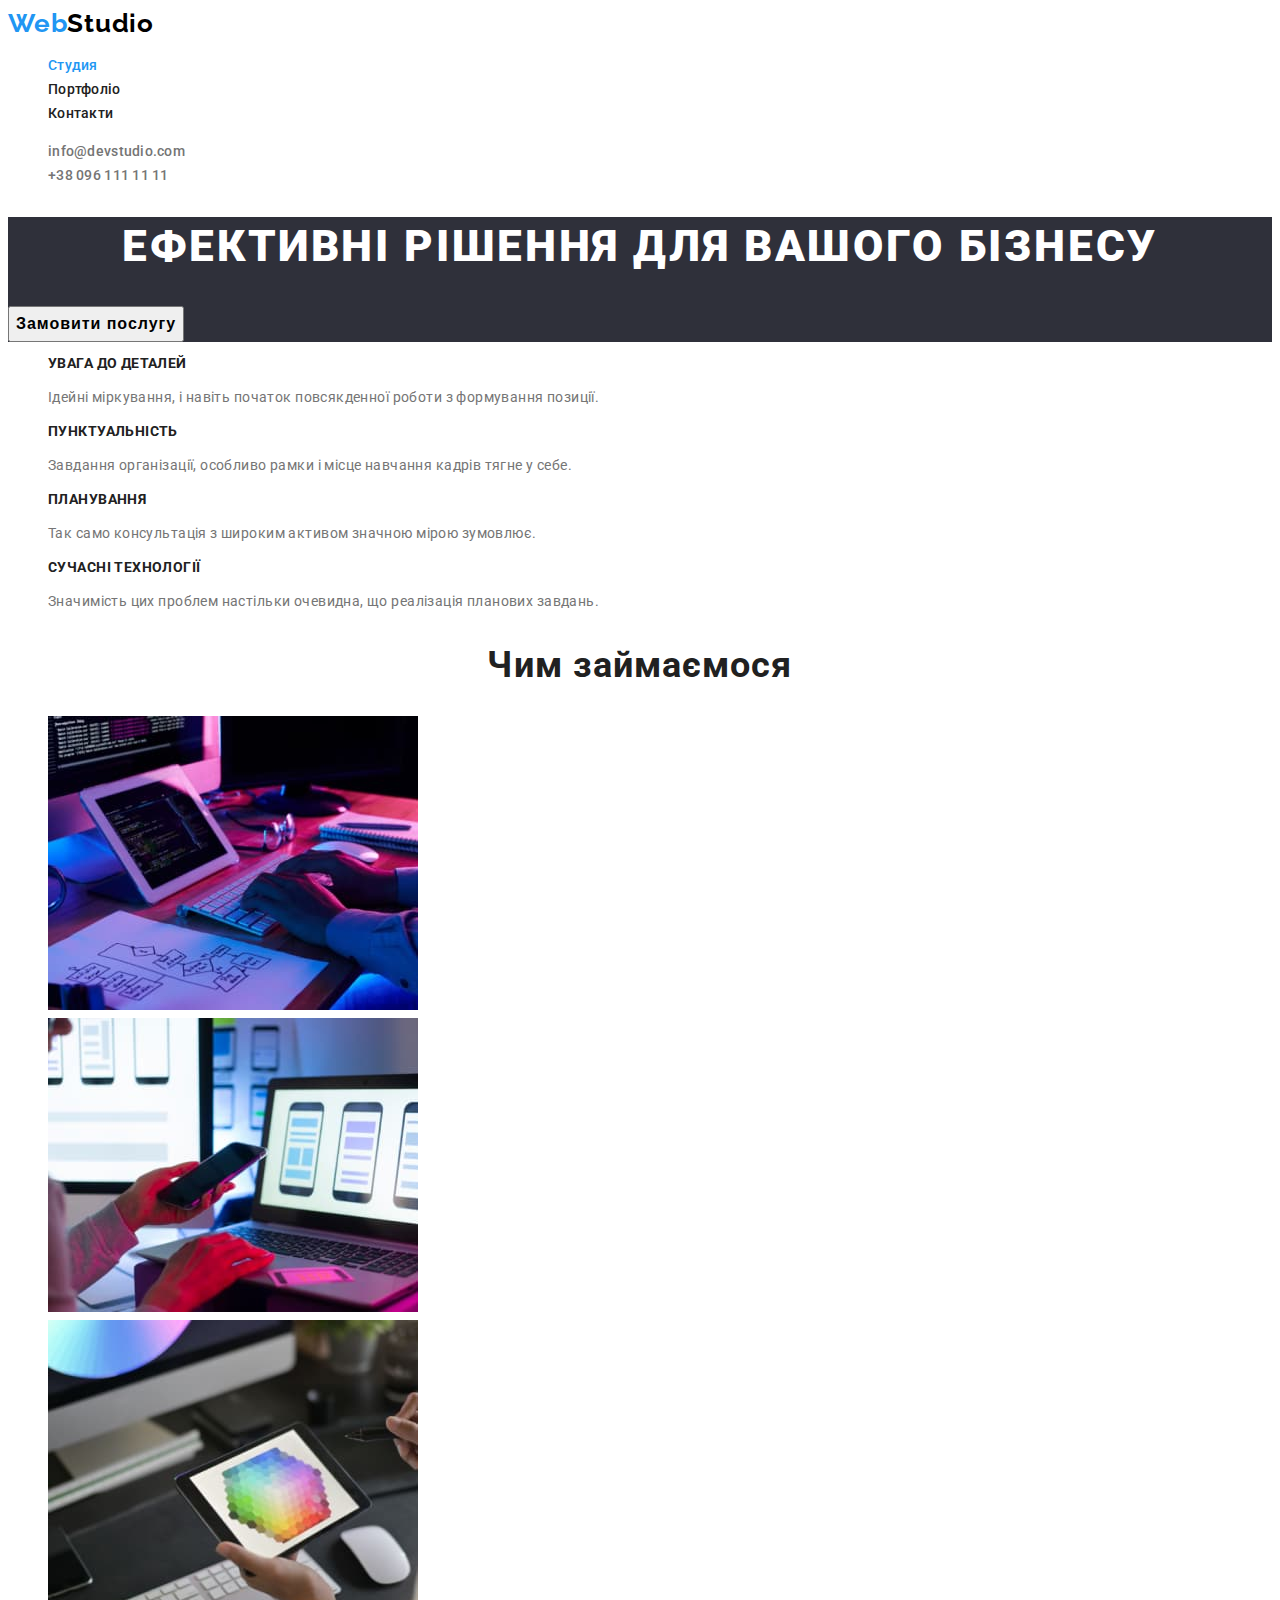
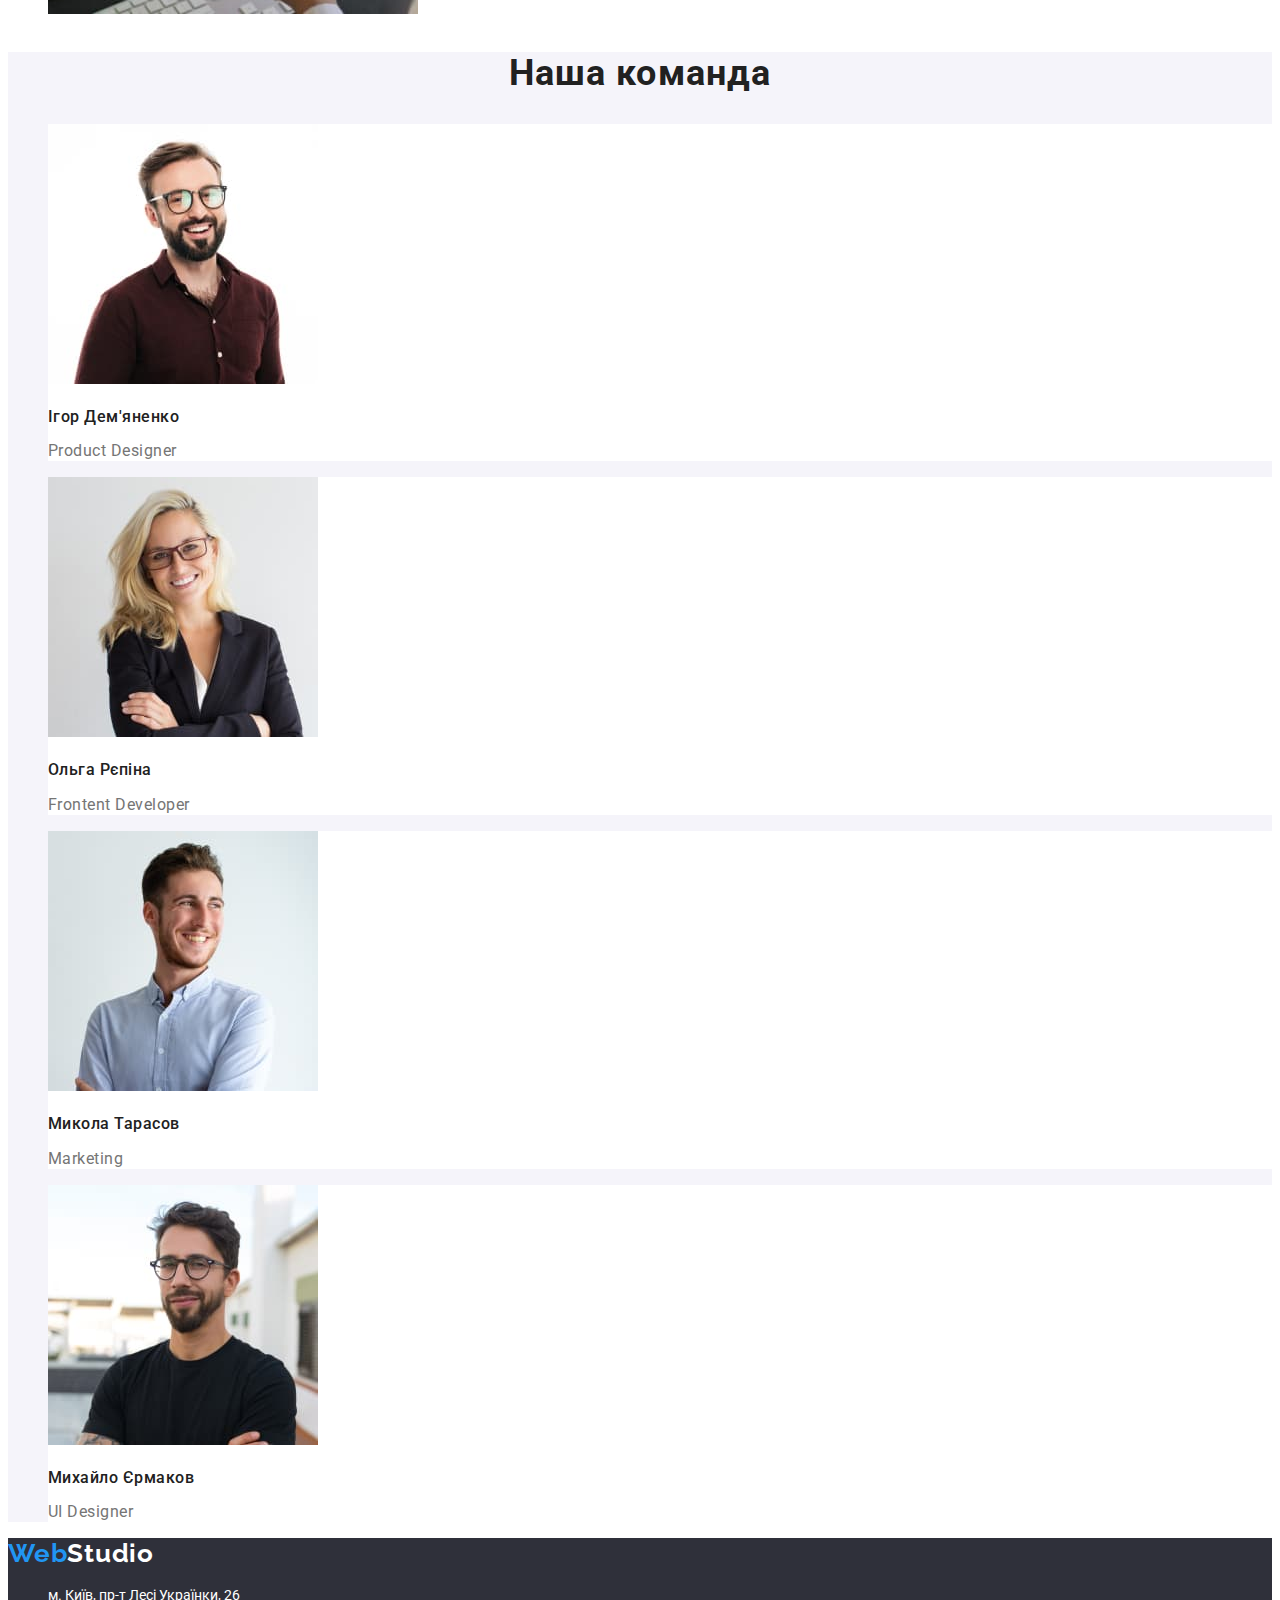
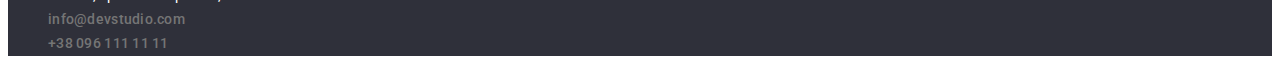
==== commit 2037a511: "Сделал некоторые исправления" ====
--- a/index.html
+++ b/index.html
@@ -7,7 +7,7 @@
     <meta name="viewport" content="width=device-width, initial-scale=1.0">
     <title>Главная</title>
     <link rel="stylesheet" href="https://fonts.googleapis.com/css2?family=Raleway:wght@700&family=Roboto:wght@400;500;700;900&display=swap">
-    <link rel="stylesheet" href="css/style.css">
+    <link rel="stylesheet" href="./css/style.css">
 </head>
 
 <body>
@@ -15,8 +15,8 @@
         <nav>
             <a class="logo" href="/">Web<span class="logo-color">Studio</span></a>
             <ul class="nav">
-                <li><a class="link-nav" href="index.html">Студия</a></li>
-                <li><a class="link-nav" href="portfolio.html">Портфоліо</a></li>
+                <li><a class="link-nav current" href="./index.html">Студия</a></li>
+                <li><a class="link-nav" href="./portfolio.html">Портфоліо</a></li>
                 <li><a class="link-nav" href="">Контакти</a></li>
             </ul>
         </nav>
@@ -28,8 +28,8 @@
     <main> 
         <!-- Герой -->
         <section class="hero">
-            <h1 class="title">Ефективні рішення для вашого бізнесу</h1>
-            <button class="button" type="button">Замовити послугу</button>
+            <h1 class="hero-title">Ефективні рішення для вашого бізнесу</h1>
+            <button class="button-hero b"connection" type="button">Замовити послугу</button>
         </section>
         <!-- Особоливості -->
         <section class="section">
@@ -121,8 +121,8 @@
         <address>
             <ul class="footer-info">
                 <li><a class="link-map" rel="noopener noreferrer nofollow" target="_blank" href="https://goo.gl/maps/a2tSCHuZYyD2cShcA">м. Київ, пр-т Лесі Українки, 26</a></li>
-                <li><a class="link" href="mailto:info@devstudio.com">info@devstudio.com</a></li>
-                <li><a class="link" href="tel:+380961111111">+38 096 111 11 11</a></li>
+                <li><a class="connection" href="mailto:info@devstudio.com">info@devstudio.com</a></li>
+                <li><a class="connection" href="tel:+380961111111">+38 096 111 11 11</a></li>
             </ul>
         </address>
     </footer>
--- a/css/style.css
+++ b/css/style.css
@@ -7,6 +7,21 @@
     --border-bg-color: #2f303a;
     --section-team-bg-color: #f5f4fa;
     --link-footer-color: rgba(255, 255, 255, 0.6);
+}
+/*Global styles*/
+body {
+    background-color: var(--main-light-color);
+    color: var(--main-font-color);
+    font-family: Roboto, sans-serif;
+    font-weight: 400;
+    font-size: 14px;
+    line-height: 1.71;
+}
+ul {
+    list-style-type: none;
+}
+.link-nav.current {
+    color: var(--accent-color)
 }
 /* Logo */
 .logo {
@@ -24,25 +39,13 @@
 .logo-footer-color {
     color: var(--main-light-color);
 }
-/*Global styles*/
-body {
-    background-color: var(--main-light-color);
-    color: var(--main-font-color);
-    font-family: Roboto, sans-serif;
-    font-weight: 400;
-    font-size: 14px;
-    line-height: 1.71;
-    letter-spacing: 0.03em;
-}
-ul {
-    list-style-type: none;
-}
-
+/* main */
 .section-title {
         font-weight: 700;
         font-size: 36px;
         line-height: 1.17;
         color: var(--secondory-font-color);
+        letter-spacing: 0.03em;
         text-align: center;
 }
 
@@ -51,6 +54,11 @@
         font-size: 14px;
         line-height: 1.14;
         color: var(--secondory-font-color);
+        letter-spacing: 0.03em;
+        text-transform: uppercase;
+}
+.list-text {
+    letter-spacing: 0.03em;
 }
 .link {
     color: var(--link-footer-color);
@@ -69,6 +77,8 @@
     font-weight: 500;
     line-height: 1.14;
     letter-spacing: 0.02em;
+    text-decoration: none;
+    font-style: normal;
 }
 .connection:hover, 
 .connection:focus {
@@ -90,25 +100,25 @@
 .hero {
     background-color: var(--border-bg-color);
 }
-.hero .title {
+.hero-title {
         font-weight: 900;
         font-size: 44px;
         line-height: 1.36;
         letter-spacing: 0.06em;
         color: var(--main-light-color);
-        text-align: center; 
+        text-align: center;
+        text-transform: uppercase;
 }
-.button {
-    color: var(--main-light-color);
-    background-color: var(--accent-color); 
+.button-hero {
     font-weight: 700;
     font-size: 16px;
     line-height: 1.88;
     letter-spacing: 0.06em;
+    cursor: pointer;
 }
 /* Team */
 .section-team {
-    background-color: var(--main-font-color);
+    background-color: var(--section-team-bg-color);
 }
 .team-list {
     background-color: var(--main-light-color);
@@ -118,11 +128,13 @@
     font-weight: 500;
     font-size: 16px;
     line-height: 1.18;
+    letter-spacing: 0.03em;
 }
 .team-text {
     color: var(--main-font-color);
         font-size: 16px;
         line-height: 1.18;
+        letter-spacing: 0.03em;
 }
 /* Footer */
 footer {
@@ -143,7 +155,7 @@
     margin: -1px;
 }
 /* portfolio */
-.works  .title {
+.works-title {
         font-weight: 700;
         font-size: 18px;
         line-height: 2;
@@ -151,24 +163,25 @@
         color: var(--secondory-font-color);
 
 }
-.works .text {
-        font-weight: 400;
+.works-text {
         font-size: 16px;
         line-height: 1.88;
 }
 .works-list {
 
 }
-.button-filter {
+.button {
         font-weight: 500;
         font-size: 16px;
         line-height: 1.62;
         text-align: center;
         background-color: var(--section-team-bg-color);
         color: var(--secondory-font-color);
+        cursor: pointer;
+        font-family: inherit;
 }
-.button-filter:hover,
-.button-filter:focus {
+.button:hover,
+.button:focus {
     background-color: var(--accent-color);
     color: var(--main-light-color);
 }